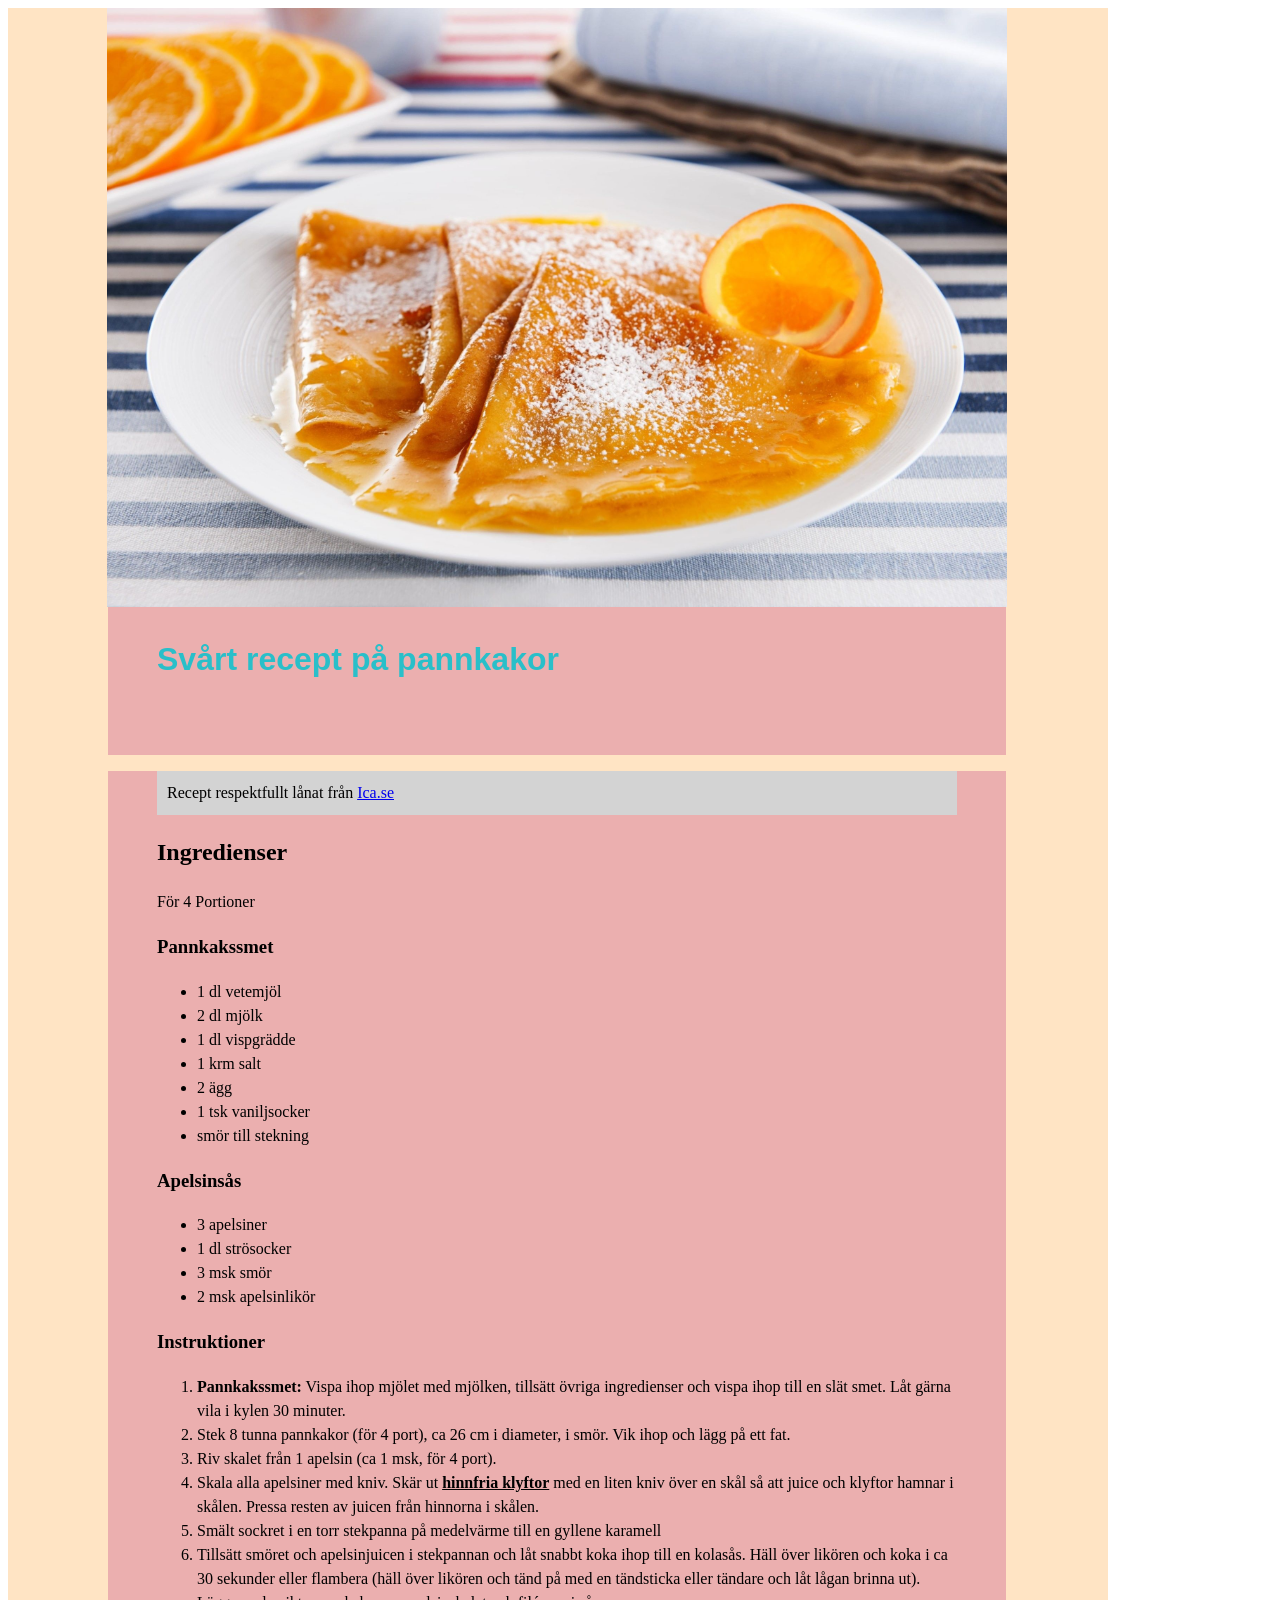
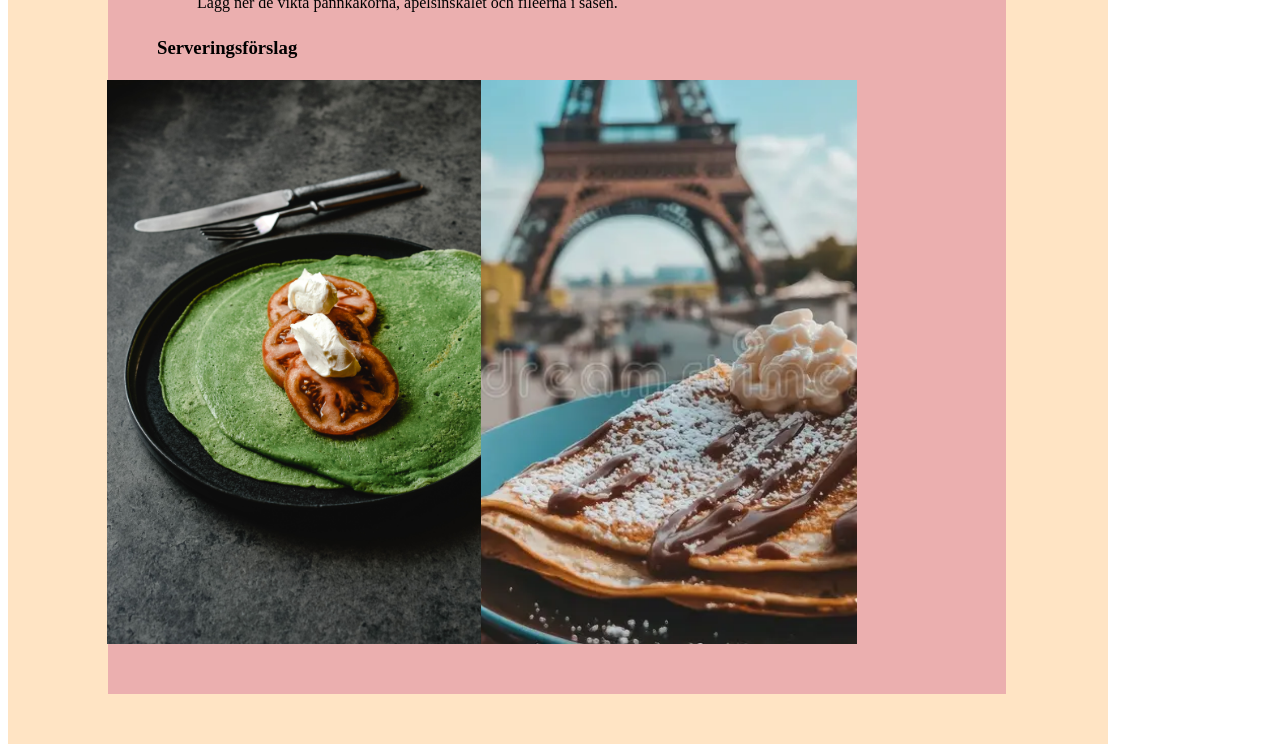
==== index.html @ 64517004 "Flyttat om styling, lagt till alt-texter" ====
<!doctype html>
<html lang="sv-SE">
	<head>
		<meta charset="utf-8" />
		<meta name="viewport" content="width=device-width" />
		<link rel="stylesheet" href="styles/styles.css" />
		<title>PANNKAKOR!!!</title>
	</head>
	<body>
		<div class="bakgrund">
			<header class="innehåll">
				<img
					src="images/CREPE-SUZETTE-01-scaled.jpg"
					class="bild-stor"
					alt="Crepe suzette serverad på tallrik"
				/>

				<h1>Svårt recept på pannkakor</h1>
			</header>

			<main class="innehåll">
				<section>
					<p class="underrubrik">
						Recept respektfullt lånat från
						<a href="https://www.ica.se/recept/crepes-suzette-730342/">
							Ica.se
						</a>
					</p>
				</section>
				<article>
					<section>
						<h2>Ingredienser</h2>
						<p>För 4 Portioner</p>
						<h3>Pannkakssmet</h3>
						<ul>
							<li>1 dl vetemjöl</li>
							<li>2 dl mjölk</li>
							<li>1 dl vispgrädde</li>
							<li>1 krm salt</li>
							<li>2 ägg</li>
							<li>1 tsk vaniljsocker</li>
							<li>smör till stekning</li>
						</ul>
						<h3>Apelsinsås</h3>
						<ul>
							<li>3 apelsiner</li>
							<li>1 dl strösocker</li>
							<li>3 msk smör</li>
							<li>2 msk apelsinlikör</li>
						</ul>
					</section>

					<section>
						<h3>Instruktioner</h3>
						<ol>
							<li>
								<b>Pannkakssmet:</b> Vispa ihop mjölet med mjölken, tillsätt
								övriga ingredienser och vispa ihop till en slät smet. Låt gärna
								vila i kylen 30 minuter.
							</li>
							<li>
								Stek 8 tunna pannkakor (för 4 port), ca 26 cm i diameter, i
								smör. Vik ihop och lägg på ett fat.
							</li>
							<li>Riv skalet från 1 apelsin (ca 1 msk, för 4 port).</li>
							<li>
								Skala alla apelsiner med kniv. Skär ut
								<b><u>hinnfria klyftor</u></b> med en liten kniv över en skål så
								att juice och klyftor hamnar i skålen. Pressa resten av juicen
								från hinnorna i skålen.
							</li>
							<li>
								Smält sockret i en torr stekpanna på medelvärme till en gyllene
								karamell
							</li>
							<li>
								Tillsätt smöret och apelsinjuicen i stekpannan och låt snabbt
								koka ihop till en kolasås. Häll över likören och koka i ca 30
								sekunder eller flambera (häll över likören och tänd på med en
								tändsticka eller tändare och låt lågan brinna ut). Lägg ner de
								vikta pannkakorna, apelsinskalet och filéerna i såsen.
							</li>
						</ol>
					</section>
				</article>

				<h3>Serveringsförslag</h3>
				<div class="serveringsförslag">
					<img
						src="images/pexels-eva-bronzini-6824662.jpg"
						alt="Gröna pannkakor med tomat och nån sorts mejeriprodukt"
					/>
					<img
						src="images/summer-crepe-near-eiffel-tower-nutella-brown-view-enjoying-fresh-crepe-eiffel-tower-paris-france-summer-367155277.jpg"
						alt="Närbild på crepes, med eiffeltornet i bakgrunden"
					/>
				</div>
			</main>
		</div>
	</body>
</html>
---- styles/styles.css ----
h1 {
    color:rgb(41, 191, 201);
    font-family: 'Segoe UI', Tahoma, Geneva, Verdana, sans-serif;
    
}

.bakgrund {
    background-color: bisque;
    width: 1100px;
    padding-bottom: 50px;
}

.innehåll {
    background-color: rgb(235, 175, 175);
    margin-left:  100px;
    width: 800px;
    padding: 0px 49px 50px 49px;
    line-height: 1.5;

    img {
        width: 900px;
        margin-left: -50px;
    }
}



.underrubrik {
    padding: 10px;
    background-color: lightgray;
}

.serveringsförslag {
    display: flex;
    gap: 6%;
    width: 100%;
    padding-left: 0px;
}

.serveringsförslag img {
    width: 47%;
    object-fit: cover;
}
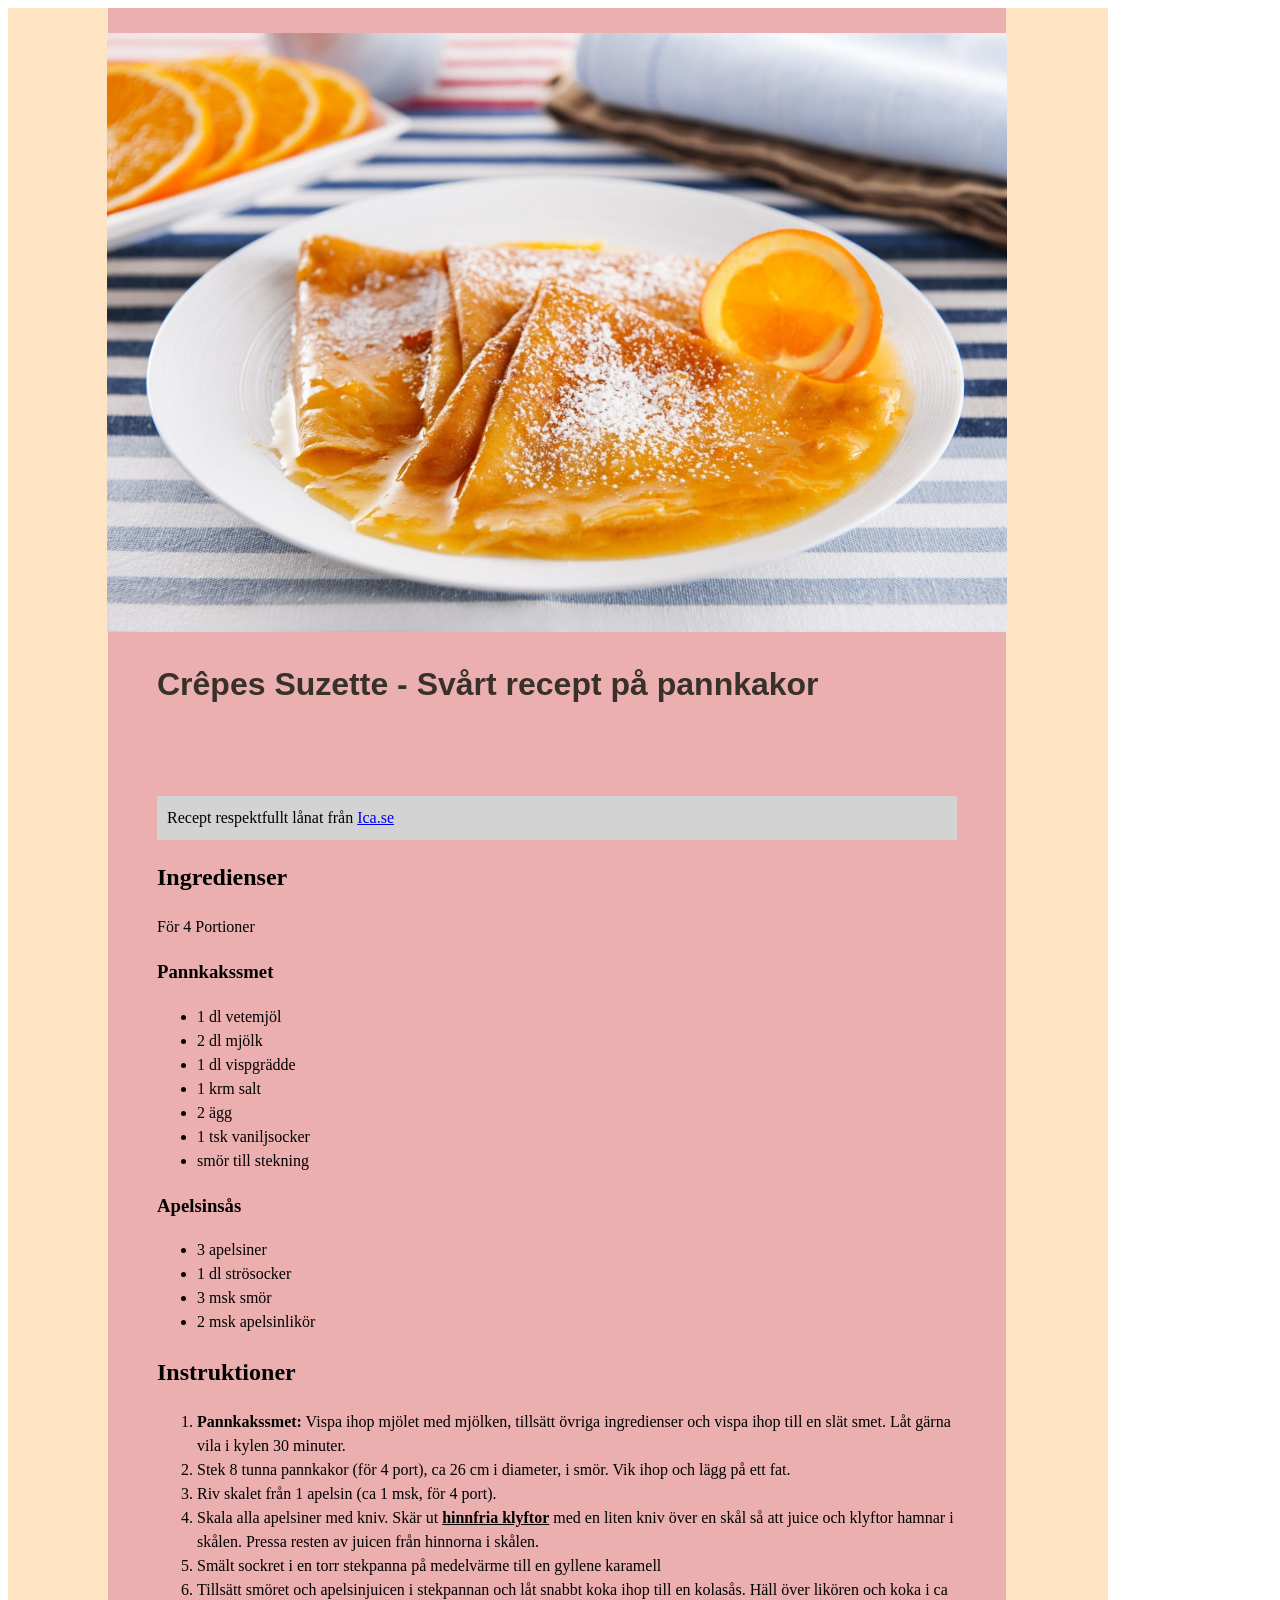
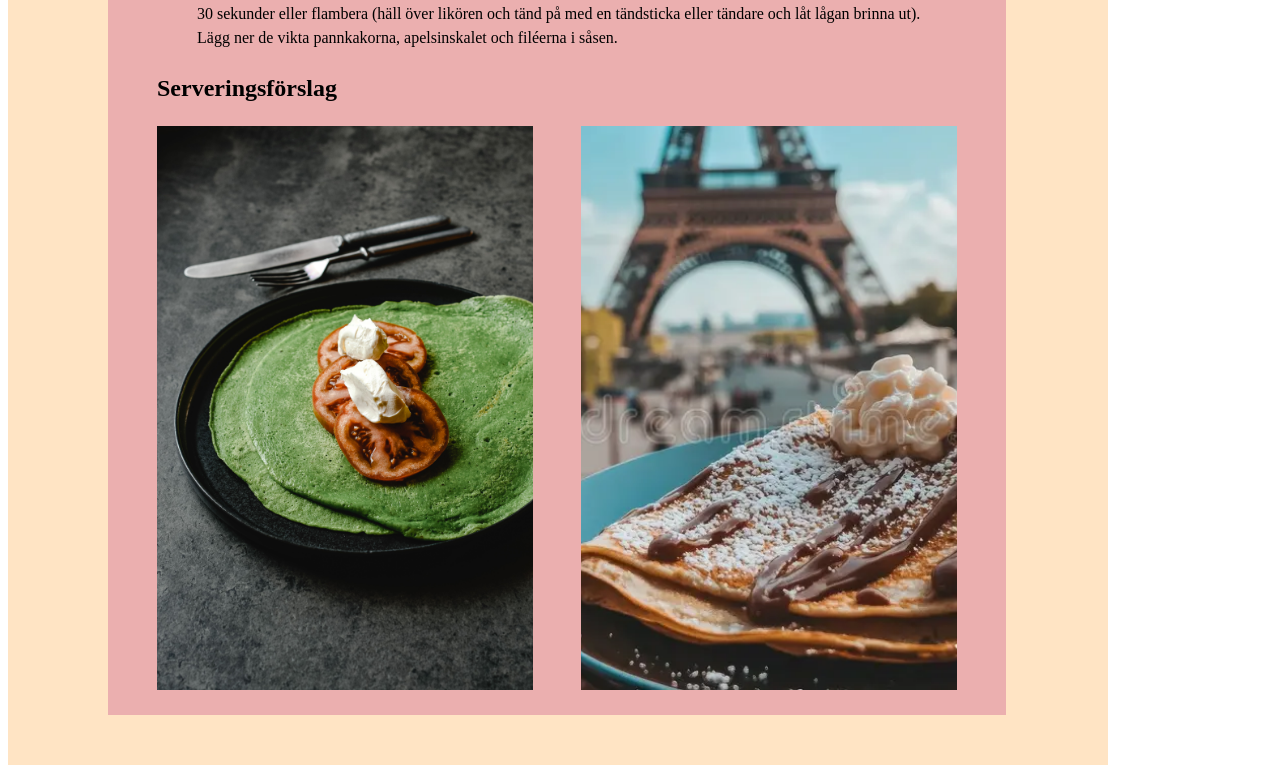
==== commit 5b75d9a5: "Färre divs" ====
--- a/index.html
+++ b/index.html
@@ -10,12 +10,13 @@
 		<div class="bakgrund">
 			<header class="innehåll">
 				<img
+					class="bild-stor"
 					src="images/CREPE-SUZETTE-01-scaled.jpg"
 					class="bild-stor"
 					alt="Crepe suzette serverad på tallrik"
 				/>
 
-				<h1>Svårt recept på pannkakor</h1>
+				<h1>Crêpes Suzette - Svårt recept på pannkakor</h1>
 			</header>
 
 			<main class="innehåll">
@@ -51,7 +52,7 @@
 					</section>
 
 					<section>
-						<h3>Instruktioner</h3>
+						<h2>Instruktioner</h2>
 						<ol>
 							<li>
 								<b>Pannkakssmet:</b> Vispa ihop mjölet med mjölken, tillsätt
@@ -84,8 +85,8 @@
 					</section>
 				</article>
 
-				<h3>Serveringsförslag</h3>
-				<div class="serveringsförslag">
+				<h2>Serveringsförslag</h2>
+				<section class="serveringsförslag">
 					<img
 						src="images/pexels-eva-bronzini-6824662.jpg"
 						alt="Gröna pannkakor med tomat och nån sorts mejeriprodukt"
@@ -94,7 +95,7 @@
 						src="images/summer-crepe-near-eiffel-tower-nutella-brown-view-enjoying-fresh-crepe-eiffel-tower-paris-france-summer-367155277.jpg"
 						alt="Närbild på crepes, med eiffeltornet i bakgrunden"
 					/>
-				</div>
+				</section>
 			</main>
 		</div>
 	</body>
--- a/styles/styles.css
+++ b/styles/styles.css
@@ -1,5 +1,5 @@
 h1 {
-    color:rgb(41, 191, 201);
+    color:rgb(56, 49, 42);
     font-family: 'Segoe UI', Tahoma, Geneva, Verdana, sans-serif;
     
 }
@@ -14,7 +14,7 @@
     background-color: rgb(235, 175, 175);
     margin-left:  100px;
     width: 800px;
-    padding: 0px 49px 50px 49px;
+    padding: 25px 49px 25px 49px;
     line-height: 1.5;
 
     img {
@@ -34,11 +34,13 @@
     display: flex;
     gap: 6%;
     width: 100%;
-    padding-left: 0px;
+    
 }
 
 .serveringsförslag img {
     width: 47%;
     object-fit: cover;
+    margin-left: 0px;
+
 }
 
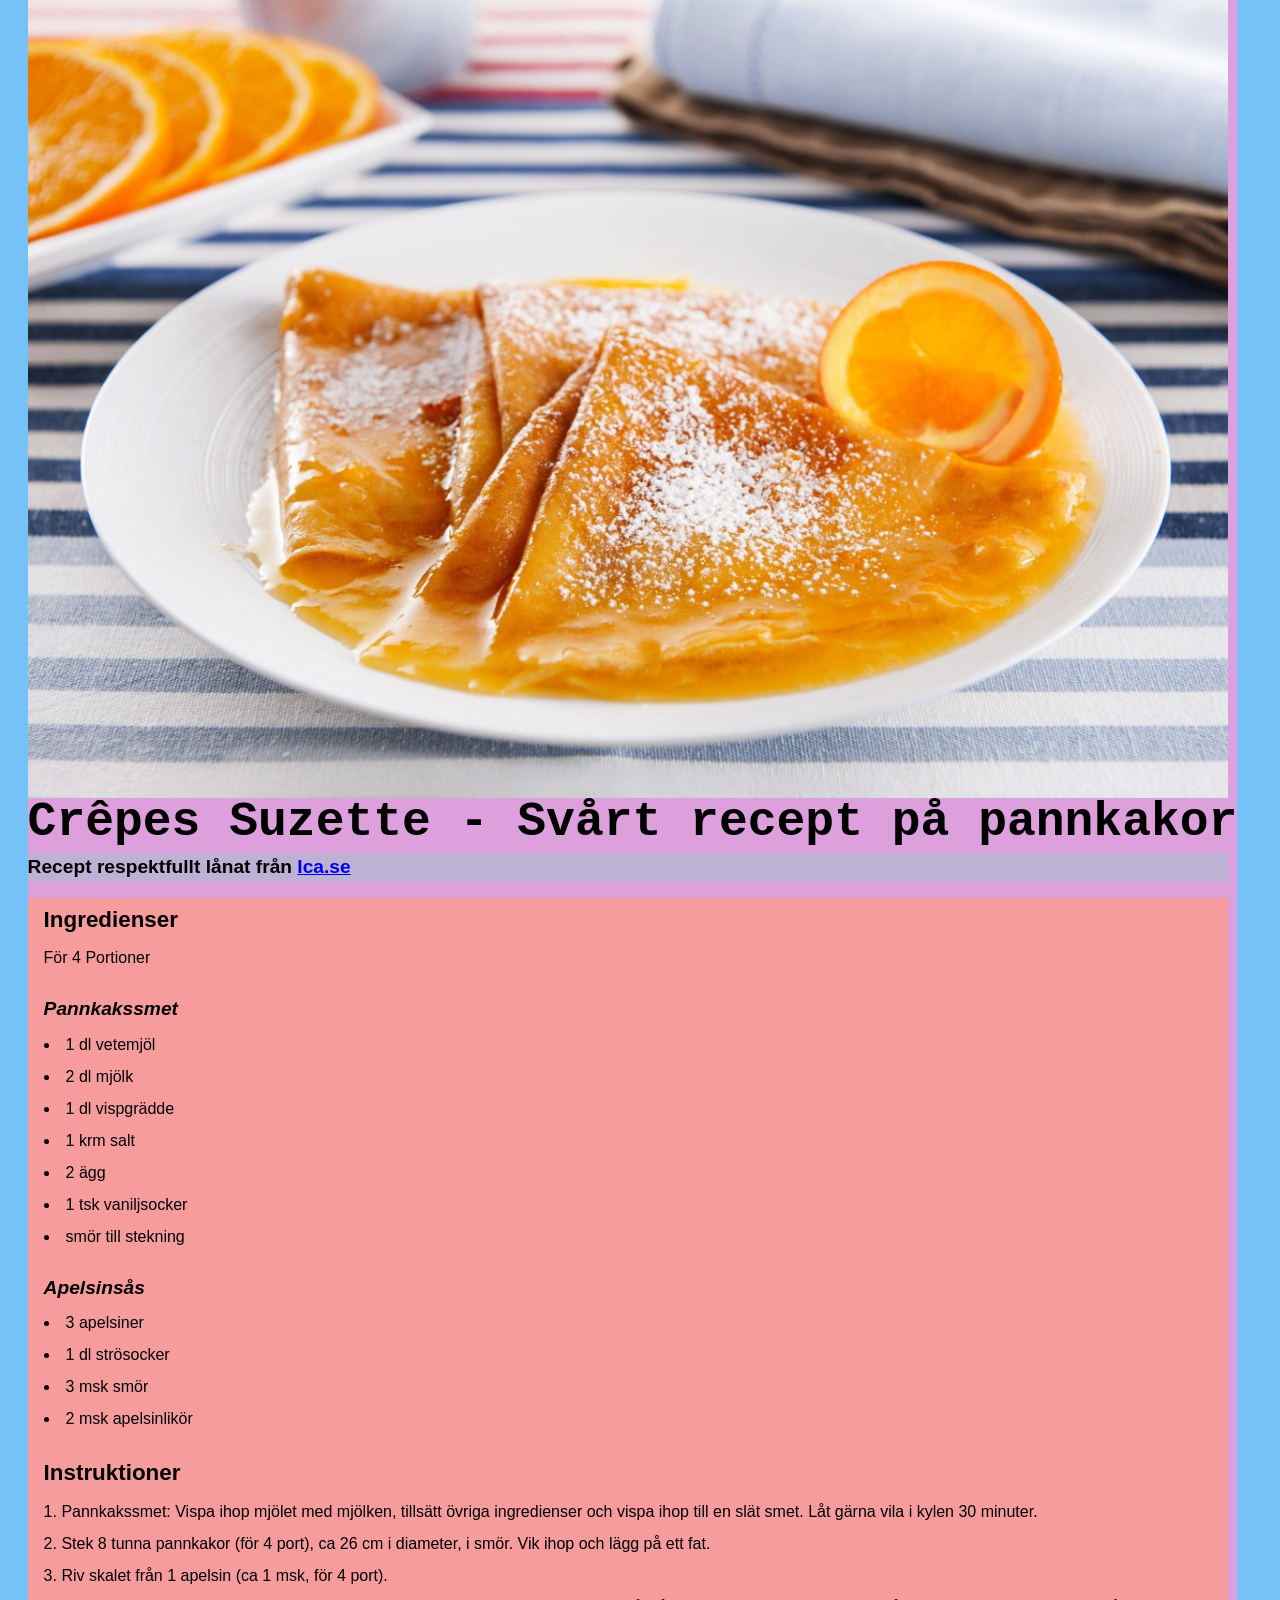
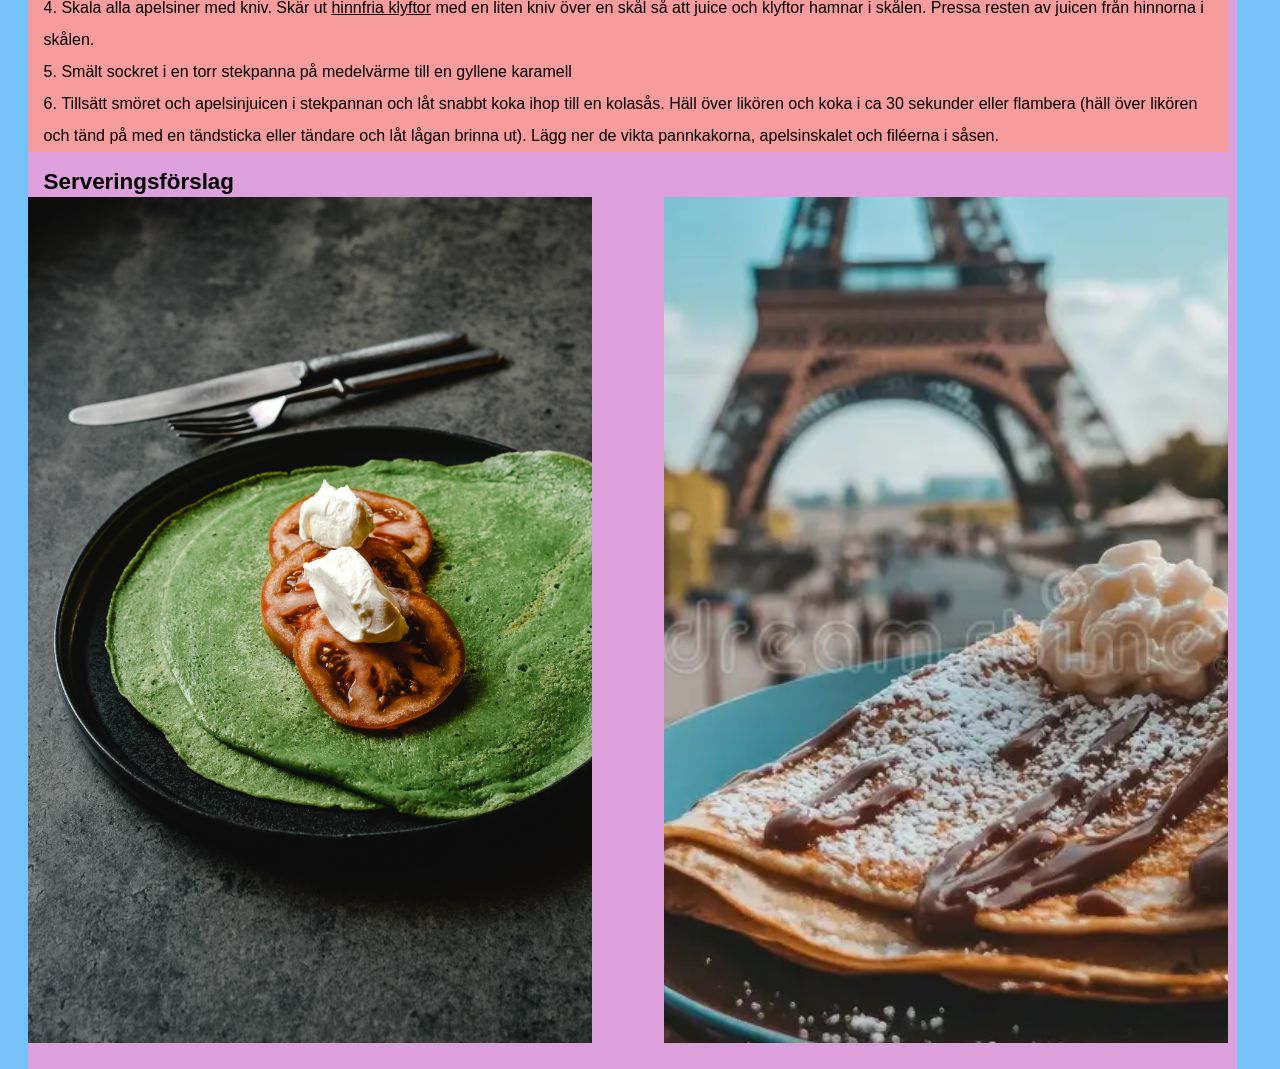
==== commit 5183e0ba: "css-reset med påbjudna ändringar" ====
--- a/index.html
+++ b/index.html
@@ -7,29 +7,29 @@
 		<title>PANNKAKOR!!!</title>
 	</head>
 	<body>
-		<div class="bakgrund">
-			<header class="innehåll">
+		<div class="background">
+			<header class="header">
 				<img
 					class="bild-stor"
 					src="images/CREPE-SUZETTE-01-scaled.jpg"
-					class="bild-stor"
 					alt="Crepe suzette serverad på tallrik"
 				/>
 
 				<h1>Crêpes Suzette - Svårt recept på pannkakor</h1>
 			</header>
 
-			<main class="innehåll">
+			<main>
+				<div class="contents">
 				<section>
-					<p class="underrubrik">
+					<p class="sub-heading">
 						Recept respektfullt lånat från
 						<a href="https://www.ica.se/recept/crepes-suzette-730342/">
 							Ica.se
 						</a>
 					</p>
 				</section>
-				<article>
-					<section>
+				<article class="recipie">
+					<section class="ingredients">
 						<h2>Ingredienser</h2>
 						<p>För 4 Portioner</p>
 						<h3>Pannkakssmet</h3>
@@ -51,7 +51,7 @@
 						</ul>
 					</section>
 
-					<section>
+					<section class="instructions">
 						<h2>Instruktioner</h2>
 						<ol>
 							<li>
@@ -86,7 +86,7 @@
 				</article>
 
 				<h2>Serveringsförslag</h2>
-				<section class="serveringsförslag">
+				<section class="serving-suggestion">
 					<img
 						src="images/pexels-eva-bronzini-6824662.jpg"
 						alt="Gröna pannkakor med tomat och nån sorts mejeriprodukt"
@@ -96,6 +96,7 @@
 						alt="Närbild på crepes, med eiffeltornet i bakgrunden"
 					/>
 				</section>
+			</div>
 			</main>
 		</div>
 	</body>
--- a/styles/styles.css
+++ b/styles/styles.css
@@ -1,46 +1,195 @@
-h1 {
+*,
+*::before,
+*::after {
+    box-sizing: border-box;
+}
+
+/* remove default spacing */
+/* force styling of type through styling, rather than elements */
+
+* {
+    margin: 0;
+    padding: 0;
+    font: inherit;
+}
+
+html {
+    scrollbar-gutter: stable;
+    background-color: oklch(from plum l c -120deg);
+}
+
+.background {
+    background-color: plum;
+}
+
+img,
+picture,
+svg,
+video {
+    display: inline-block;
+    max-width: 100%;
+}
+
+header {
+
+    margin-bottom: 1rem;
+
+    h1 {
+        font-family: monospace;
+        font-size: 3rem;
+        font-weight: bold;
+    }
+
+    .bild-stor {
+        width: 1200px;
+        max-width: 100%;
+    }
+}
+
+body {
+    min-block-size: 100 svh;
+    min-height: 100vh;
+    display: flex;
+    justify-content: center;
+    line-height: 1.6lh;
+
+
+
+}
+
+main {
+    margin-block: 1em;
+    font-family: sans-serif;
+     
+    h1,h2,h3 {
+        margin: 1rem;
+        margin-bottom: 0;
+    }
+
+
+    h2 {
+        font-size: 1.4rem;
+        font-weight: bold;
+    }
+
+    h3 {
+        font-size: 1.2rem;
+        font-weight: bold;
+        font-style: italic;
+    }
+
+    ul,
+    ol {
+        list-style-position: inside;
+        padding-inline-start: 1rem;
+    }
+
+    ul {
+        list-style-type: disc;
+
+    }
+
+    ol {
+        list-style-type: decimal;
+    }
+
+    .contents {
+
+        width: 1200px;
+        display: inline-block;
+
+
+        .sub-heading {
+            font-size: 1.2rem;
+            font-weight: bold;
+            background-color: oklch(from plum l 0.05 -60deg);
+
+        }
+
+        .recipie {
+            background-color: oklch(from plum l c 20deg);
+            padding: 0.5 rem;
+            margin: 1rem 0rem 1rem 0rem;
+            line-height: 2;
+            text-wrap-style: pretty;
+
+            p {
+                margin-left: 1rem;
+            }
+
+            li:hover {
+                font-weight: bolder;
+                background-color: oklch(
+                    from plum l c
+                    calc((sibling-index() - 1) * 20deg))
+                
+
+            }
+        }
+
+        .serving-suggestion {
+            display: flex;
+            gap: 6%;
+            max-width: 100%;
+
+            img {
+                max-width: 47%;
+                object-fit: cover;
+            }
+        }
+
+
+
+    }
+
+    /* main {
+
+    h1 {
     color:rgb(56, 49, 42);
     font-family: 'Segoe UI', Tahoma, Geneva, Verdana, sans-serif;
     
-}
+    }
 
-.bakgrund {
-    background-color: bisque;
-    width: 1100px;
-    padding-bottom: 50px;
-}
+    .background {
+        background-color: bisque;
+        width: 1100px;
+        padding-bottom: 50px;
+    }
 
-.innehåll {
-    background-color: rgb(235, 175, 175);
-    margin-left:  100px;
-    width: 800px;
-    padding: 25px 49px 25px 49px;
-    line-height: 1.5;
+    .contents,
+    .header {
+        background-color: rgb(235, 175, 175);
+        margin-left:  100px;
+        width: 800px;
+        padding: 25px 49px 25px 49px;
+        line-height: 1.5;
 
-    img {
-        width: 900px;
-        margin-left: -50px;
+        img {
+            width: 900px;
+            margin-left: -50px;
+            max-width: 100%;
+        }
     }
-}
 
 
 
-.underrubrik {
-    padding: 10px;
-    background-color: lightgray;
-}
+    .underrubrik {
+        padding: 10px;
+        background-color: lightgray;
+    }
 
-.serveringsförslag {
-    display: flex;
-    gap: 6%;
-    width: 100%;
-    
-}
+    .serveringsförslag {
+        display: flex;
+        gap: 6%;
+        width: 100%;
+        
+    }
 
-.serveringsförslag img {
-    width: 47%;
-    object-fit: cover;
-    margin-left: 0px;
+    .serveringsförslag img {
+        width: 47%;
+        object-fit: cover;
+        margin-left: 0px;
 
-}
+    }
 
+} */
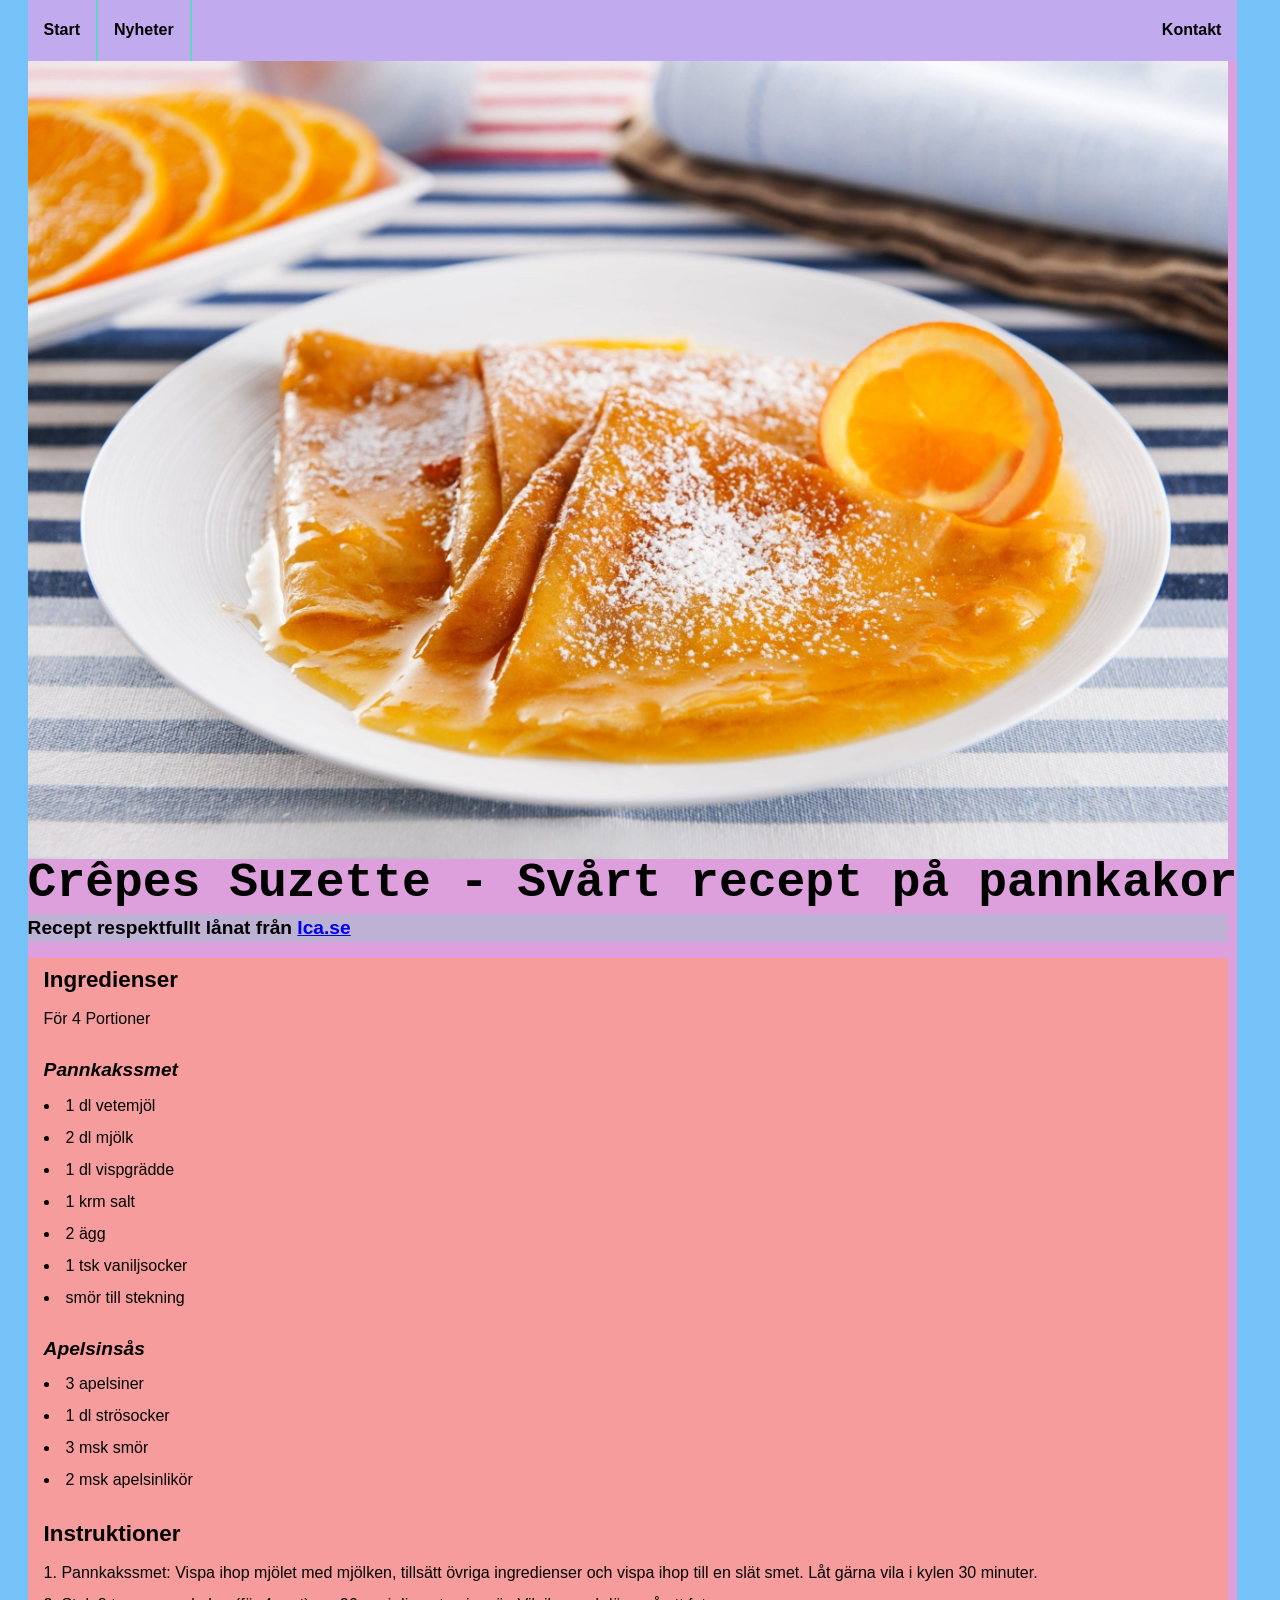
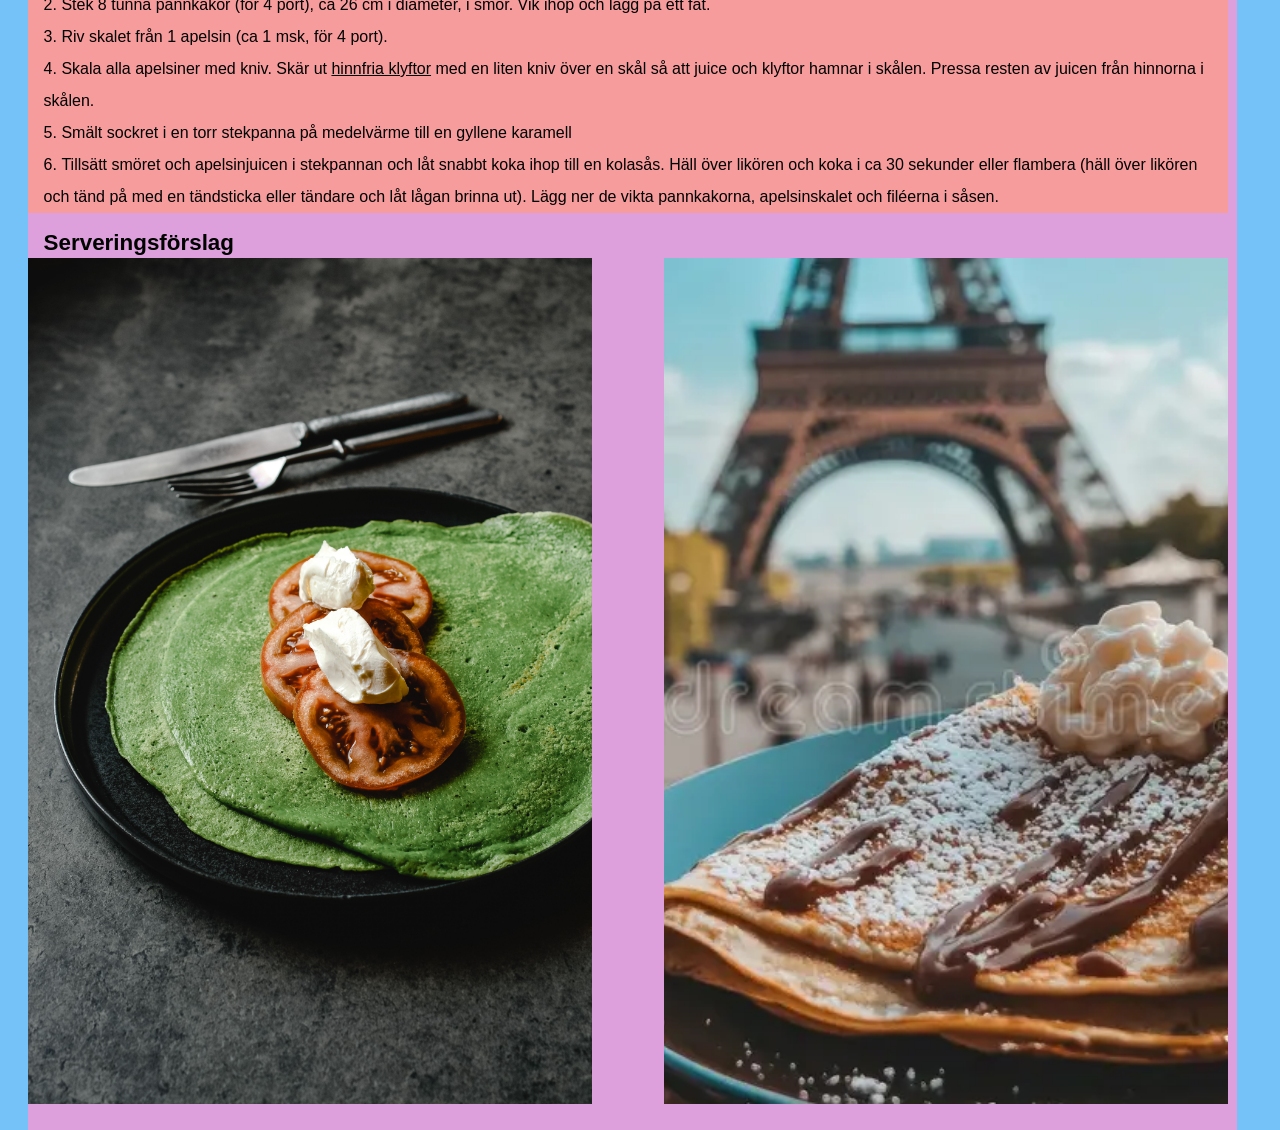
==== commit 856d645f: "nav-bar och lite annat" ====
--- a/index.html
+++ b/index.html
@@ -9,6 +9,13 @@
 	<body>
 		<div class="background">
 			<header class="header">
+				<nav class="main-menu">
+					<ul>
+						<li><a href="#">Start</a></li>
+						<li><a href="#">Nyheter</a></li>
+						<li><a href="#">Kontakt</a></li>
+					</ul>
+				</nav>
 				<img
 					class="bild-stor"
 					src="images/CREPE-SUZETTE-01-scaled.jpg"
--- a/styles/styles.css
+++ b/styles/styles.css
@@ -11,15 +11,18 @@
     margin: 0;
     padding: 0;
     font: inherit;
+    --favourite-color: plum;
+    --funny-cursor: 🤪;
+    
 }
 
 html {
     scrollbar-gutter: stable;
-    background-color: oklch(from plum l c -120deg);
+    background-color: oklch(from var(--favourite-color) l c -120deg);
 }
 
 .background {
-    background-color: plum;
+    background-color: var(--favourite-color);
 }
 
 img,
@@ -40,6 +43,55 @@
         font-weight: bold;
     }
 
+    
+
+    .main-menu {
+        
+
+        ul {
+            font-weight: bold;
+            font-family: 'Franklin Gothic Medium', 'Arial Narrow', Arial, sans-serif;
+            list-style-type: none;
+            margin: 0;
+            padding: 0;
+            overflow: hidden;
+            background-color: oklch(from var(--favourite-color) l 0.1 -60deg);
+            
+
+            li {
+                float: left;
+                border-right: 2.5px solid oklch(from var(--favourite-color) 0.8 c -180deg);
+                
+
+                +:last-of-type {
+                    float: right;
+                    border-right: none;
+                }
+
+                &:hover {
+                    background-color: oklch(from var(--favourite-color) l c 20deg);
+                    cursor:
+                        url("/images/moose-icon-32.png"),
+                        auto;
+                    
+                    
+                    
+                }
+
+                a {
+                    display: block;
+                    color: black;
+                    text-align: center;
+                    padding: 1rem 1rem;
+                    text-decoration: none;
+                }
+                
+            }
+
+            
+        }
+    }
+    
     .bild-stor {
         width: 1200px;
         max-width: 100%;
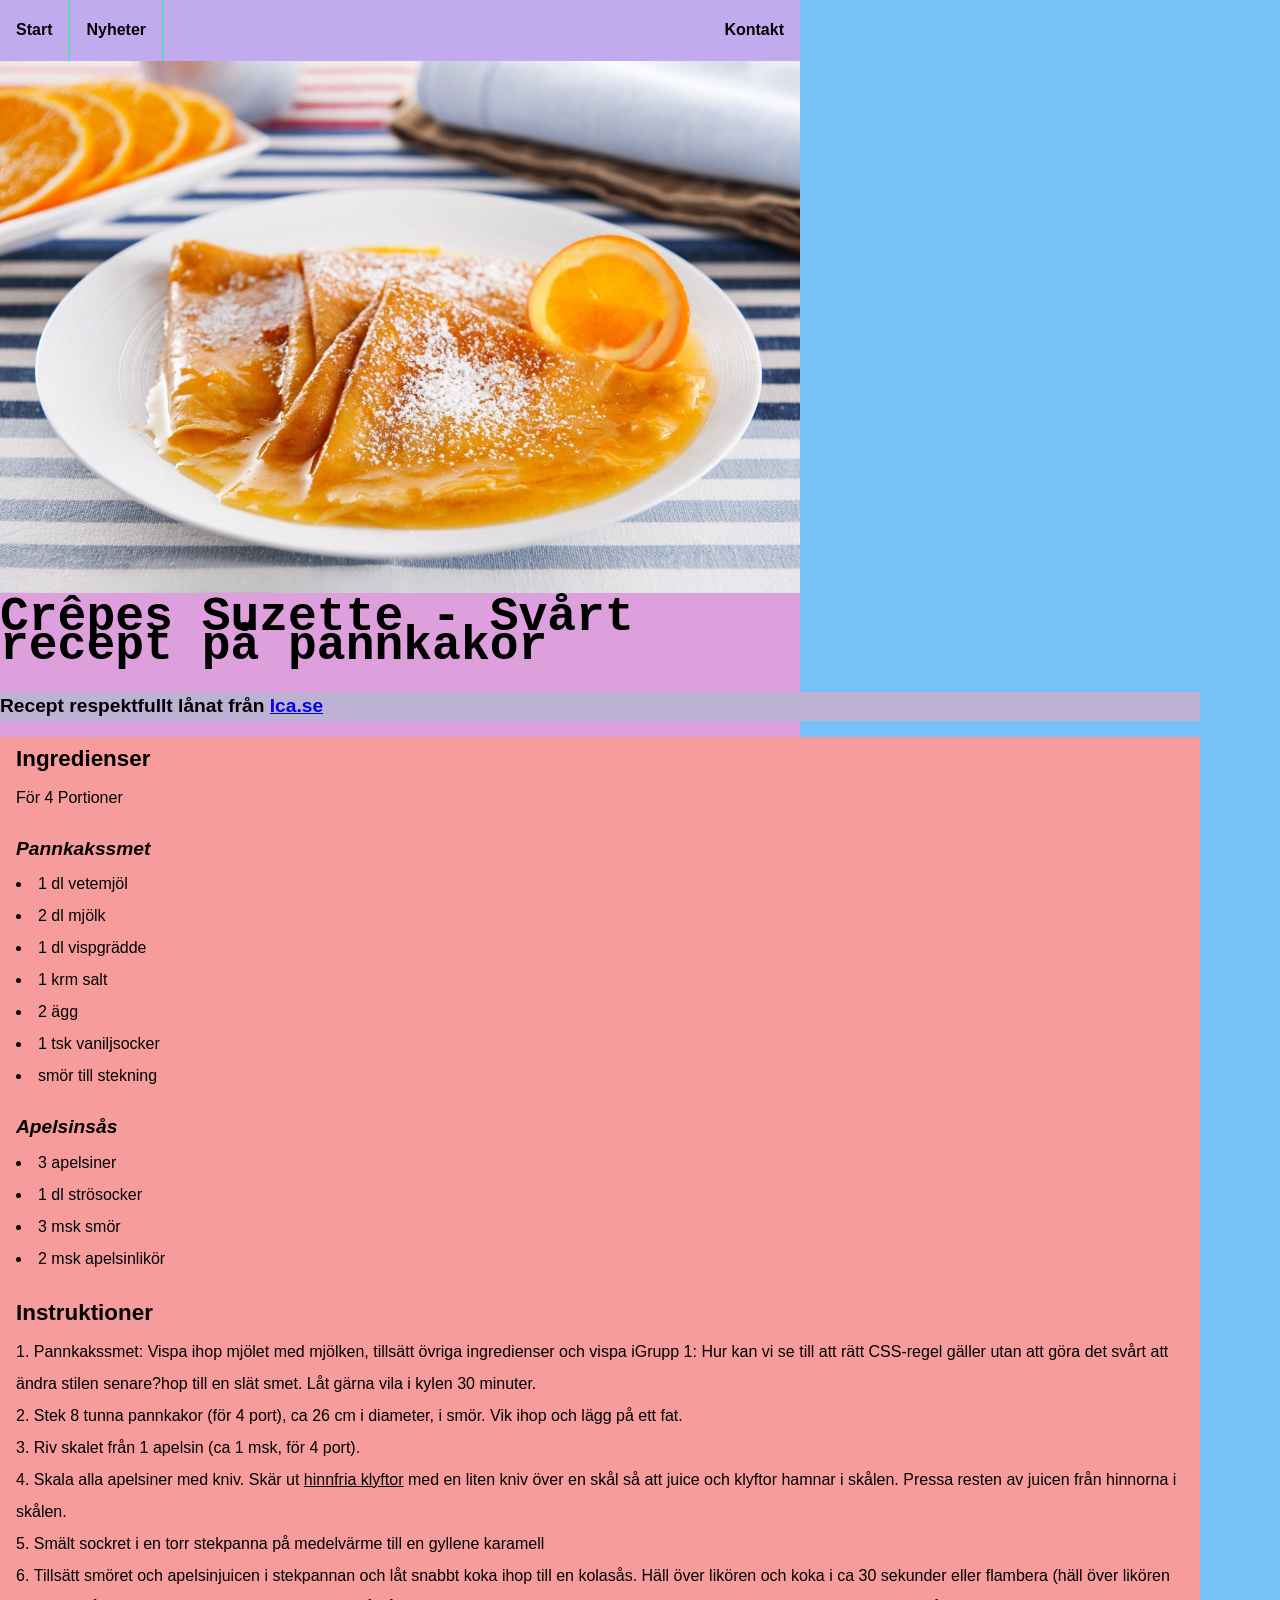
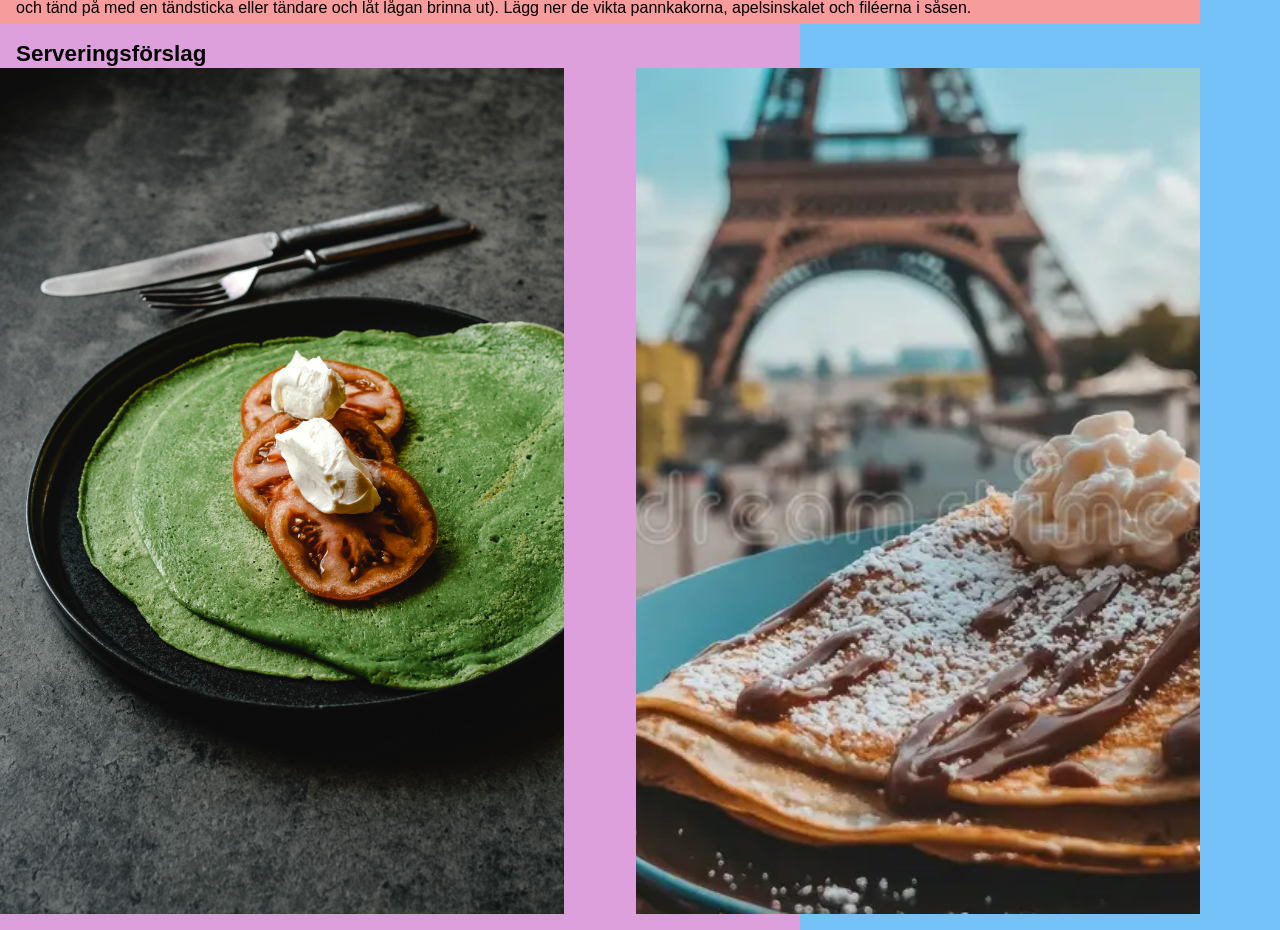
==== commit 46eff18c: "Flyttat om i css-en" ====
--- a/index.html
+++ b/index.html
@@ -10,10 +10,10 @@
 		<div class="background">
 			<header class="header">
 				<nav class="main-menu">
-					<ul>
+					<ul class="nav-links">
 						<li><a href="#">Start</a></li>
 						<li><a href="#">Nyheter</a></li>
-						<li><a href="#">Kontakt</a></li>
+						<li><a href="#" id="contact">Kontakt</a></li>
 					</ul>
 				</nav>
 				<img
@@ -25,85 +25,87 @@
 				<h1>Crêpes Suzette - Svårt recept på pannkakor</h1>
 			</header>
 
-			<main>
-				<div class="contents">
-				<section>
-					<p class="sub-heading">
-						Recept respektfullt lånat från
-						<a href="https://www.ica.se/recept/crepes-suzette-730342/">
-							Ica.se
-						</a>
-					</p>
-				</section>
-				<article class="recipie">
-					<section class="ingredients">
-						<h2>Ingredienser</h2>
-						<p>För 4 Portioner</p>
-						<h3>Pannkakssmet</h3>
-						<ul>
-							<li>1 dl vetemjöl</li>
-							<li>2 dl mjölk</li>
-							<li>1 dl vispgrädde</li>
-							<li>1 krm salt</li>
-							<li>2 ägg</li>
-							<li>1 tsk vaniljsocker</li>
-							<li>smör till stekning</li>
-						</ul>
-						<h3>Apelsinsås</h3>
-						<ul>
-							<li>3 apelsiner</li>
-							<li>1 dl strösocker</li>
-							<li>3 msk smör</li>
-							<li>2 msk apelsinlikör</li>
-						</ul>
+			<main class="contents">
+				<div>
+					<section>
+						<p class="sub-heading">
+							Recept respektfullt lånat från
+							<a href="https://www.ica.se/recept/crepes-suzette-730342/">
+								Ica.se
+							</a>
+						</p>
 					</section>
+					<article class="recipie">
+						<section class="ingredients">
+							<h2>Ingredienser</h2>
+							<p>För 4 Portioner</p>
+							<h3>Pannkakssmet</h3>
+							<ul>
+								<li>1 dl vetemjöl</li>
+								<li>2 dl mjölk</li>
+								<li>1 dl vispgrädde</li>
+								<li>1 krm salt</li>
+								<li>2 ägg</li>
+								<li>1 tsk vaniljsocker</li>
+								<li>smör till stekning</li>
+							</ul>
+							<h3>Apelsinsås</h3>
+							<ul>
+								<li>3 apelsiner</li>
+								<li>1 dl strösocker</li>
+								<li>3 msk smör</li>
+								<li>2 msk apelsinlikör</li>
+							</ul>
+						</section>
 
-					<section class="instructions">
-						<h2>Instruktioner</h2>
-						<ol>
-							<li>
-								<b>Pannkakssmet:</b> Vispa ihop mjölet med mjölken, tillsätt
-								övriga ingredienser och vispa ihop till en slät smet. Låt gärna
-								vila i kylen 30 minuter.
-							</li>
-							<li>
-								Stek 8 tunna pannkakor (för 4 port), ca 26 cm i diameter, i
-								smör. Vik ihop och lägg på ett fat.
-							</li>
-							<li>Riv skalet från 1 apelsin (ca 1 msk, för 4 port).</li>
-							<li>
-								Skala alla apelsiner med kniv. Skär ut
-								<b><u>hinnfria klyftor</u></b> med en liten kniv över en skål så
-								att juice och klyftor hamnar i skålen. Pressa resten av juicen
-								från hinnorna i skålen.
-							</li>
-							<li>
-								Smält sockret i en torr stekpanna på medelvärme till en gyllene
-								karamell
-							</li>
-							<li>
-								Tillsätt smöret och apelsinjuicen i stekpannan och låt snabbt
-								koka ihop till en kolasås. Häll över likören och koka i ca 30
-								sekunder eller flambera (häll över likören och tänd på med en
-								tändsticka eller tändare och låt lågan brinna ut). Lägg ner de
-								vikta pannkakorna, apelsinskalet och filéerna i såsen.
-							</li>
-						</ol>
+						<section class="instructions">
+							<h2>Instruktioner</h2>
+							<ol>
+								<li>
+									<b>Pannkakssmet:</b> Vispa ihop mjölet med mjölken, tillsätt
+									övriga ingredienser och vispa iGrupp 1: Hur kan vi se till att
+									rätt CSS-regel gäller utan att göra det svårt att ändra stilen
+									senare?hop till en slät smet. Låt gärna vila i kylen 30
+									minuter.
+								</li>
+								<li>
+									Stek 8 tunna pannkakor (för 4 port), ca 26 cm i diameter, i
+									smör. Vik ihop och lägg på ett fat.
+								</li>
+								<li>Riv skalet från 1 apelsin (ca 1 msk, för 4 port).</li>
+								<li>
+									Skala alla apelsiner med kniv. Skär ut
+									<b><u>hinnfria klyftor</u></b> med en liten kniv över en skål
+									så att juice och klyftor hamnar i skålen. Pressa resten av
+									juicen från hinnorna i skålen.
+								</li>
+								<li>
+									Smält sockret i en torr stekpanna på medelvärme till en
+									gyllene karamell
+								</li>
+								<li>
+									Tillsätt smöret och apelsinjuicen i stekpannan och låt snabbt
+									koka ihop till en kolasås. Häll över likören och koka i ca 30
+									sekunder eller flambera (häll över likören och tänd på med en
+									tändsticka eller tändare och låt lågan brinna ut). Lägg ner de
+									vikta pannkakorna, apelsinskalet och filéerna i såsen.
+								</li>
+							</ol>
+						</section>
+					</article>
+
+					<h2>Serveringsförslag</h2>
+					<section class="serving-suggestion">
+						<img
+							src="images/pexels-eva-bronzini-6824662.jpg"
+							alt="Gröna pannkakor med tomat och nån sorts mejeriprodukt"
+						/>
+						<img
+							src="images/summer-crepe-near-eiffel-tower-nutella-brown-view-enjoying-fresh-crepe-eiffel-tower-paris-france-summer-367155277.jpg"
+							alt="Närbild på crepes, med eiffeltornet i bakgrunden"
+						/>
 					</section>
-				</article>
-
-				<h2>Serveringsförslag</h2>
-				<section class="serving-suggestion">
-					<img
-						src="images/pexels-eva-bronzini-6824662.jpg"
-						alt="Gröna pannkakor med tomat och nån sorts mejeriprodukt"
-					/>
-					<img
-						src="images/summer-crepe-near-eiffel-tower-nutella-brown-view-enjoying-fresh-crepe-eiffel-tower-paris-france-summer-367155277.jpg"
-						alt="Närbild på crepes, med eiffeltornet i bakgrunden"
-					/>
-				</section>
-			</div>
+				</div>
 			</main>
 		</div>
 	</body>
--- a/styles/styles.css
+++ b/styles/styles.css
@@ -1,247 +1,161 @@
 *,
 *::before,
 *::after {
-    box-sizing: border-box;
+	box-sizing: border-box;
 }
 
 /* remove default spacing */
 /* force styling of type through styling, rather than elements */
 
 * {
-    margin: 0;
-    padding: 0;
-    font: inherit;
-    --favourite-color: plum;
-    --funny-cursor: 🤪;
-    
+	margin: 0;
+	padding: 0;
+	font: inherit;
+	--favourite-color: plum;
 }
 
 html {
-    scrollbar-gutter: stable;
-    background-color: oklch(from var(--favourite-color) l c -120deg);
+	scrollbar-gutter: stable;
+	background-color: oklch(from var(--favourite-color) l c -120deg);
 }
 
 .background {
-    background-color: var(--favourite-color);
+	background-color: var(--favourite-color);
 }
 
 img,
 picture,
 svg,
 video {
-    display: inline-block;
-    max-width: 100%;
+	display: inline-block;
+	max-width: 100%;
 }
 
 header {
+	margin-bottom: 1rem;
 
-    margin-bottom: 1rem;
+	h1 {
+		font-family: monospace;
+		font-size: 3rem;
+		font-weight: bold;
+	}
 
-    h1 {
-        font-family: monospace;
-        font-size: 3rem;
-        font-weight: bold;
-    }
+	.bild-stor {
+		width: 1200px;
+		max-width: 100%;
+	}
+}
+/* .main-menu {
+	display: flex;
+} */
+.nav-links {
+	/* float: left; */
+	display: flex;
+	font-weight: bold;
+	font-family: "Franklin Gothic Medium", "Arial Narrow", Arial, sans-serif;
+	list-style-type: none;
+	background-color: oklch(from var(--favourite-color) l 0.1 -60deg);
 
-    
+	li {
+		border-right: 2.5px solid oklch(from var(--favourite-color) 0.8 c -180deg);
 
-    .main-menu {
-        
+		&:last-of-type {
+			border-right: none;
+			margin-inline-start: auto;
+		}
+	}
 
-        ul {
-            font-weight: bold;
-            font-family: 'Franklin Gothic Medium', 'Arial Narrow', Arial, sans-serif;
-            list-style-type: none;
-            margin: 0;
-            padding: 0;
-            overflow: hidden;
-            background-color: oklch(from var(--favourite-color) l 0.1 -60deg);
-            
+	a {
+		display: block;
+		color: black;
+		text-align: center;
+		padding: 1rem 1rem;
+		text-decoration: none;
 
-            li {
-                float: left;
-                border-right: 2.5px solid oklch(from var(--favourite-color) 0.8 c -180deg);
-                
-
-                +:last-of-type {
-                    float: right;
-                    border-right: none;
-                }
-
-                &:hover {
-                    background-color: oklch(from var(--favourite-color) l c 20deg);
-                    cursor:
-                        url("/images/moose-icon-32.png"),
-                        auto;
-                    
-                    
-                    
-                }
-
-                a {
-                    display: block;
-                    color: black;
-                    text-align: center;
-                    padding: 1rem 1rem;
-                    text-decoration: none;
-                }
-                
-            }
-
-            
-        }
-    }
-    
-    .bild-stor {
-        width: 1200px;
-        max-width: 100%;
-    }
+		&:hover {
+			background-color: oklch(from var(--favourite-color) l c 20deg);
+			cursor: url("/images/moose-icon-32.png"), auto;
+		}
+	}
 }
-
 body {
-    min-block-size: 100 svh;
-    min-height: 100vh;
-    display: flex;
-    justify-content: center;
-    line-height: 1.6lh;
-
-
-
+	min-block-size: 100 svh;
+	min-height: 100vh;
+	width: 100ch;
+	line-height: 1.6lh;
 }
 
 main {
-    margin-block: 1em;
-    font-family: sans-serif;
-     
-    h1,h2,h3 {
-        margin: 1rem;
-        margin-bottom: 0;
-    }
+	margin-block: 1em;
+	font-family: sans-serif;
 
+	h1,
+	h2,
+	h3 {
+		margin: 1rem;
+		margin-bottom: 0;
+	}
 
-    h2 {
-        font-size: 1.4rem;
-        font-weight: bold;
-    }
+	h2 {
+		font-size: 1.4rem;
+		font-weight: bold;
+	}
 
-    h3 {
-        font-size: 1.2rem;
-        font-weight: bold;
-        font-style: italic;
-    }
+	h3 {
+		font-size: 1.2rem;
+		font-weight: bold;
+		font-style: italic;
+	}
 
-    ul,
-    ol {
-        list-style-position: inside;
-        padding-inline-start: 1rem;
-    }
+	ul,
+	ol {
+		list-style-position: inside;
+		padding-inline-start: 1rem;
+	}
 
-    ul {
-        list-style-type: disc;
+	ul {
+		list-style-type: disc;
+	}
 
-    }
+	ol {
+		list-style-type: decimal;
+	}
+}
+.contents {
+	width: 1200px;
+	display: inline-block;
+}
 
-    ol {
-        list-style-type: decimal;
-    }
+.sub-heading {
+	font-size: 1.2rem;
+	font-weight: bold;
+	background-color: oklch(from plum l 0.05 -60deg);
+}
 
-    .contents {
+.recipie {
+	background-color: oklch(from plum l c 20deg);
+	padding: 0.5 rem;
+	margin: 1rem 0rem 1rem 0rem;
+	line-height: 2;
+	text-wrap-style: pretty;
 
-        width: 1200px;
-        display: inline-block;
+	p {
+		margin-left: 1rem;
+	}
 
+	li:hover {
+		font-weight: bolder;
+		background-color: oklch(from plum l c calc((sibling-index() - 1) * 20deg));
+	}
+}
 
-        .sub-heading {
-            font-size: 1.2rem;
-            font-weight: bold;
-            background-color: oklch(from plum l 0.05 -60deg);
+.serving-suggestion {
+	display: flex;
+	gap: 6%;
+	max-width: 100%;
 
-        }
-
-        .recipie {
-            background-color: oklch(from plum l c 20deg);
-            padding: 0.5 rem;
-            margin: 1rem 0rem 1rem 0rem;
-            line-height: 2;
-            text-wrap-style: pretty;
-
-            p {
-                margin-left: 1rem;
-            }
-
-            li:hover {
-                font-weight: bolder;
-                background-color: oklch(
-                    from plum l c
-                    calc((sibling-index() - 1) * 20deg))
-                
-
-            }
-        }
-
-        .serving-suggestion {
-            display: flex;
-            gap: 6%;
-            max-width: 100%;
-
-            img {
-                max-width: 47%;
-                object-fit: cover;
-            }
-        }
-
-
-
-    }
-
-    /* main {
-
-    h1 {
-    color:rgb(56, 49, 42);
-    font-family: 'Segoe UI', Tahoma, Geneva, Verdana, sans-serif;
-    
-    }
-
-    .background {
-        background-color: bisque;
-        width: 1100px;
-        padding-bottom: 50px;
-    }
-
-    .contents,
-    .header {
-        background-color: rgb(235, 175, 175);
-        margin-left:  100px;
-        width: 800px;
-        padding: 25px 49px 25px 49px;
-        line-height: 1.5;
-
-        img {
-            width: 900px;
-            margin-left: -50px;
-            max-width: 100%;
-        }
-    }
-
-
-
-    .underrubrik {
-        padding: 10px;
-        background-color: lightgray;
-    }
-
-    .serveringsförslag {
-        display: flex;
-        gap: 6%;
-        width: 100%;
-        
-    }
-
-    .serveringsförslag img {
-        width: 47%;
-        object-fit: cover;
-        margin-left: 0px;
-
-    }
-
-} */+	img {
+		max-width: 47%;
+		object-fit: cover;
+	}
+}
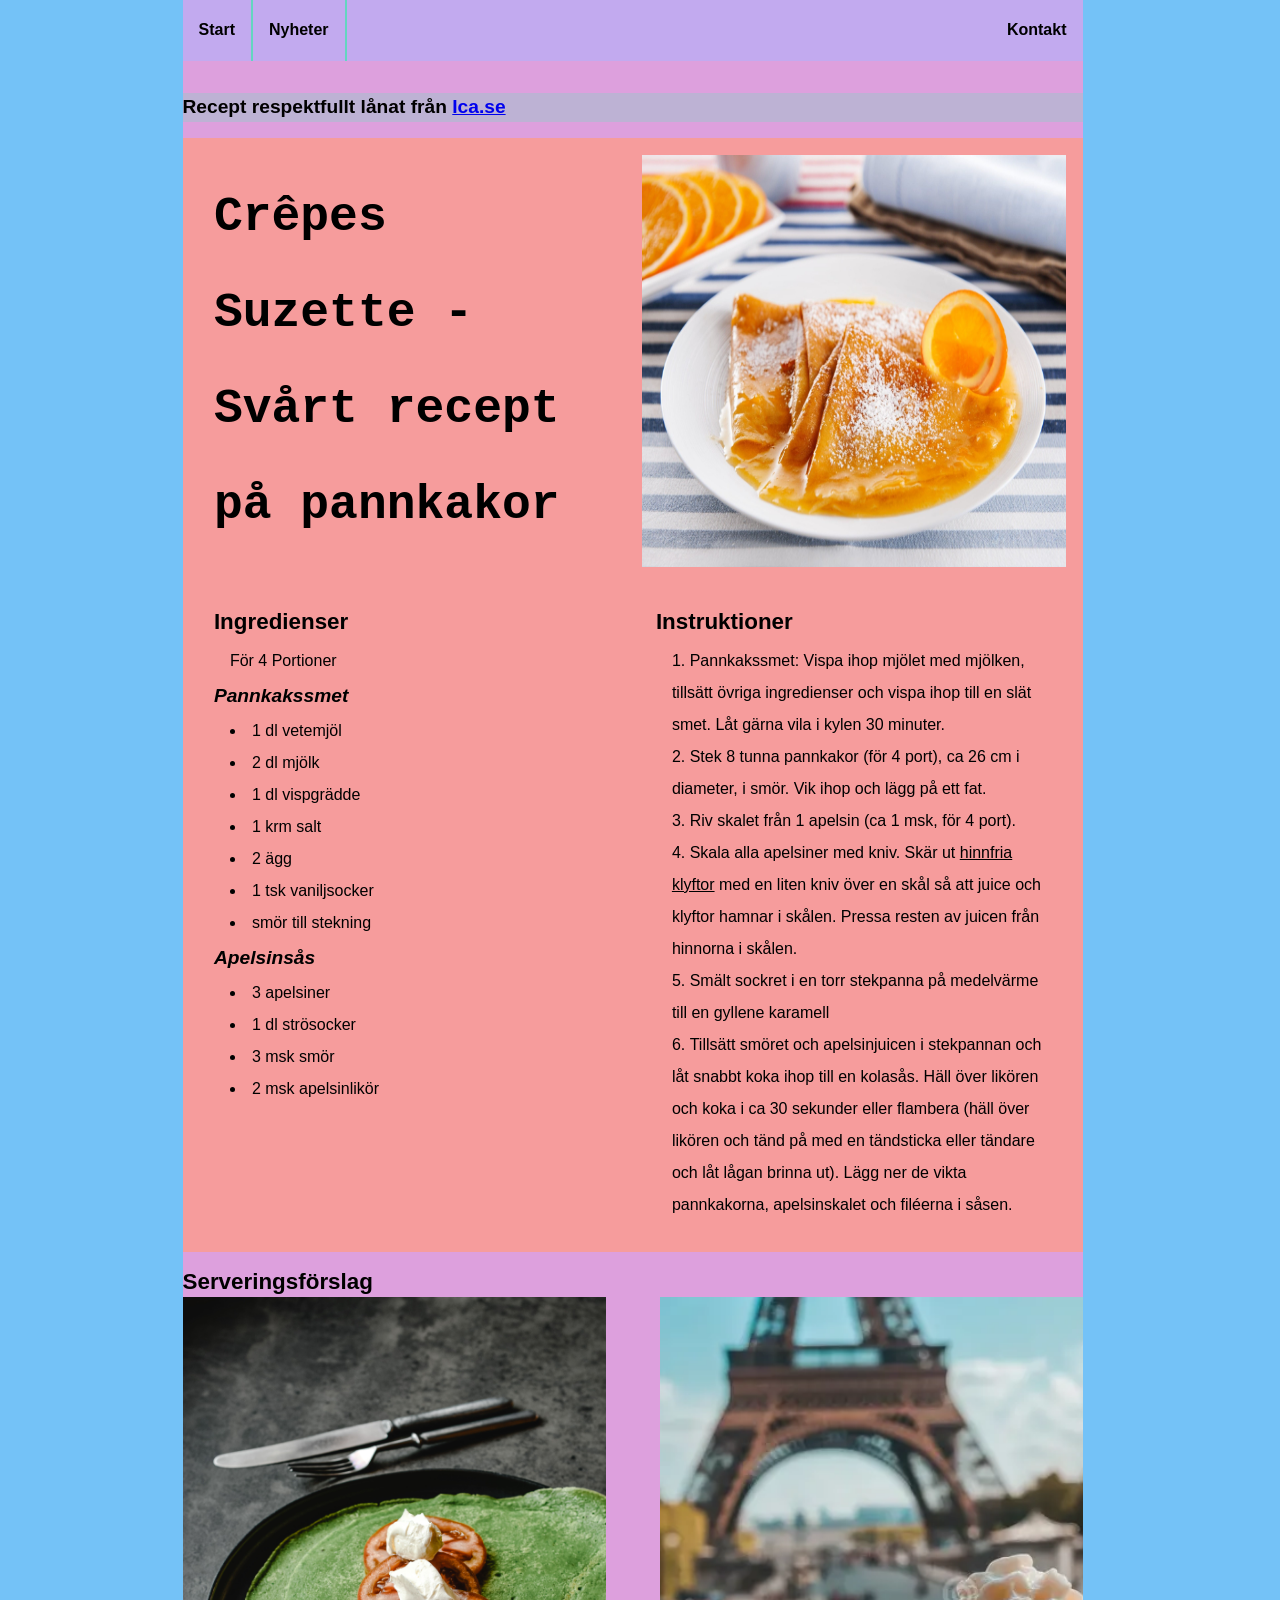
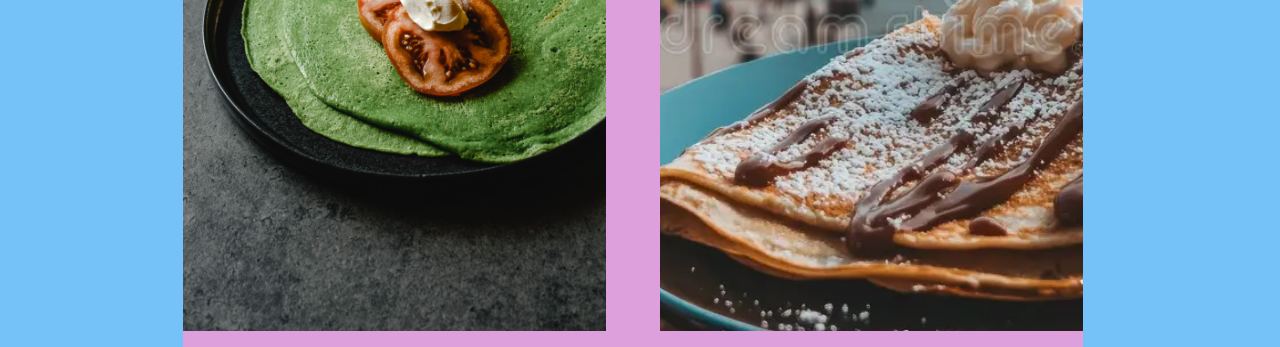
==== commit b2e931fd: "grid mm" ====
--- a/index.html
+++ b/index.html
@@ -16,13 +16,9 @@
 						<li><a href="#" id="contact">Kontakt</a></li>
 					</ul>
 				</nav>
-				<img
-					class="bild-stor"
-					src="images/CREPE-SUZETTE-01-scaled.jpg"
-					alt="Crepe suzette serverad på tallrik"
-				/>
+				
 
-				<h1>Crêpes Suzette - Svårt recept på pannkakor</h1>
+				
 			</header>
 
 			<main class="contents">
@@ -36,7 +32,12 @@
 						</p>
 					</section>
 					<article class="recipie">
-						<section class="ingredients">
+						<h1 class="recipie-name" >Crêpes Suzette - Svårt recept på pannkakor</h1>
+						<img
+					class="bild-stor"
+					src="images/CREPE-SUZETTE-01-scaled.jpg"
+					alt="Crepe suzette serverad på tallrik"/>
+						<section class="ingredients" >
 							<h2>Ingredienser</h2>
 							<p>För 4 Portioner</p>
 							<h3>Pannkakssmet</h3>
@@ -58,14 +59,12 @@
 							</ul>
 						</section>
 
-						<section class="instructions">
+						<section class="instructions" >
 							<h2>Instruktioner</h2>
 							<ol>
 								<li>
 									<b>Pannkakssmet:</b> Vispa ihop mjölet med mjölken, tillsätt
-									övriga ingredienser och vispa iGrupp 1: Hur kan vi se till att
-									rätt CSS-regel gäller utan att göra det svårt att ändra stilen
-									senare?hop till en slät smet. Låt gärna vila i kylen 30
+									övriga ingredienser och vispa ihop till en slät smet. Låt gärna vila i kylen 30
 									minuter.
 								</li>
 								<li>
--- a/styles/styles.css
+++ b/styles/styles.css
@@ -17,6 +17,8 @@
 html {
 	scrollbar-gutter: stable;
 	background-color: oklch(from var(--favourite-color) l c -120deg);
+    display: flex;
+    justify-content: center;
 }
 
 .background {
@@ -34,16 +36,6 @@
 header {
 	margin-bottom: 1rem;
 
-	h1 {
-		font-family: monospace;
-		font-size: 3rem;
-		font-weight: bold;
-	}
-
-	.bild-stor {
-		width: 1200px;
-		max-width: 100%;
-	}
 }
 /* .main-menu {
 	display: flex;
@@ -79,11 +71,16 @@
 	}
 }
 body {
-	min-block-size: 100 svh;
-	min-height: 100vh;
-	width: 100ch;
+	/* min-block-size: 100 svh;
+	min-height: 100vh; */
+	width: max(600px, 100vh);
 	line-height: 1.6lh;
-}
+    display: flex;
+    justify-content: center;
+    
+}
+
+
 
 main {
 	margin-block: 1em;
@@ -92,7 +89,7 @@
 	h1,
 	h2,
 	h3 {
-		margin: 1rem;
+		margin: none;
 		margin-bottom: 0;
 	}
 
@@ -122,8 +119,13 @@
 	}
 }
 .contents {
-	width: 1200px;
+	width: 100%;
 	display: inline-block;
+
+
+
+    
+    
 }
 
 .sub-heading {
@@ -134,19 +136,64 @@
 
 .recipie {
 	background-color: oklch(from plum l c 20deg);
-	padding: 0.5 rem;
-	margin: 1rem 0rem 1rem 0rem;
+	
+	margin-block: 1rem;
 	line-height: 2;
 	text-wrap-style: pretty;
+    display: grid;
+    grid-template-columns: 1fr 1fr;
+    align-items: stretch;
+    
+
+    gap: 1rem;
+    padding: 1rem;
+
+    .recipie-name {
+		font-family: monospace;
+		font-size: 3rem;
+		font-weight: bold;
+        margin: none;
+        	}
 
 	p {
 		margin-left: 1rem;
 	}
 
-	li:hover {
+    img {
+        padding: 0;
+    }
+
+    /* > * {
+        border: 20px solid green;
+    } */
+    
+    > * {
+
+        padding: 0.9rem;
+        border: 0.1rem solid transparent;
+
+        &:hover {
+        box-shadow: 0 12px 24px rgba(0, 0, 0, 0.502);
+        border-radius: 1%;
+        border: 0.1rem solid oklch(from plum calc(l + 5) calc(c + 0.1) 20deg)
+        }
+    }
+    
+
+   .instructions {
+        text-wrap-style: pretty;
+        
+        
+   }
+
+    
+
+
+
+	/* li:hover {
 		font-weight: bolder;
 		background-color: oklch(from plum l c calc((sibling-index() - 1) * 20deg));
-	}
+	} */
 }
 
 .serving-suggestion {
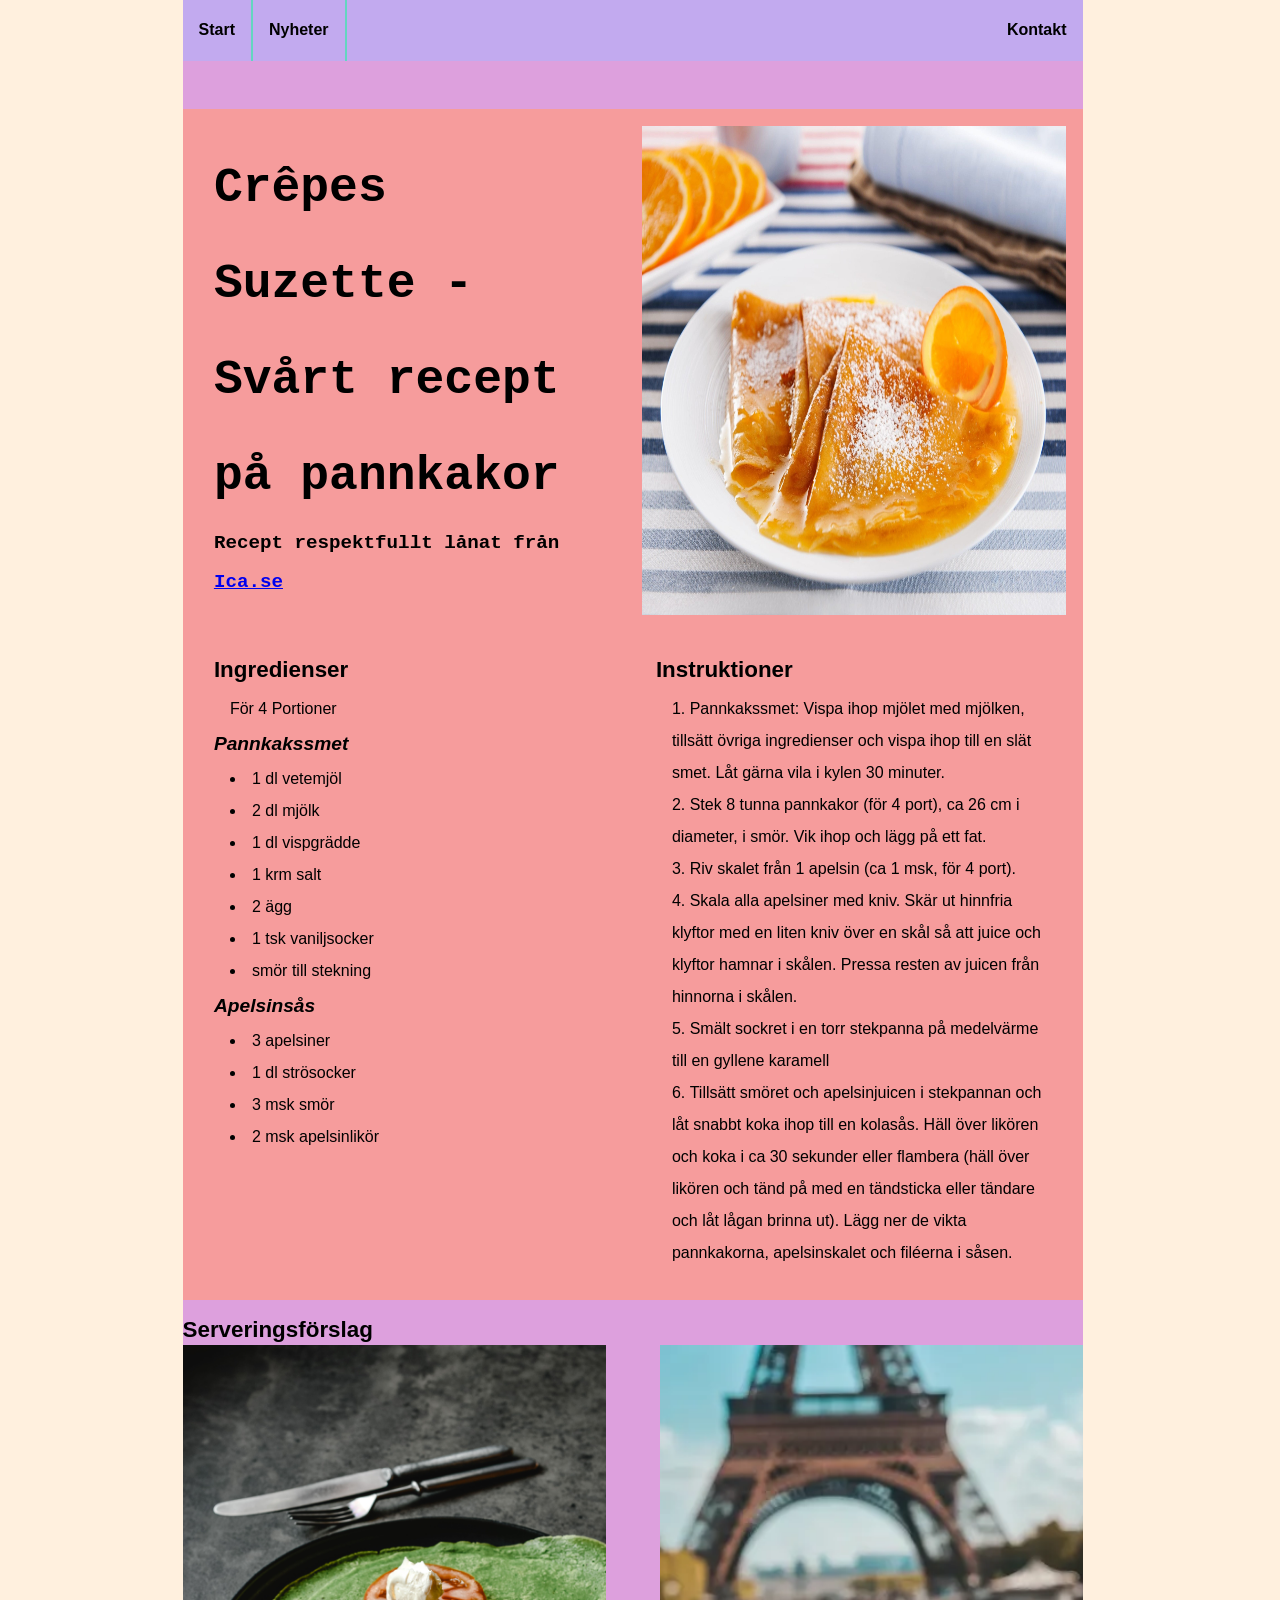
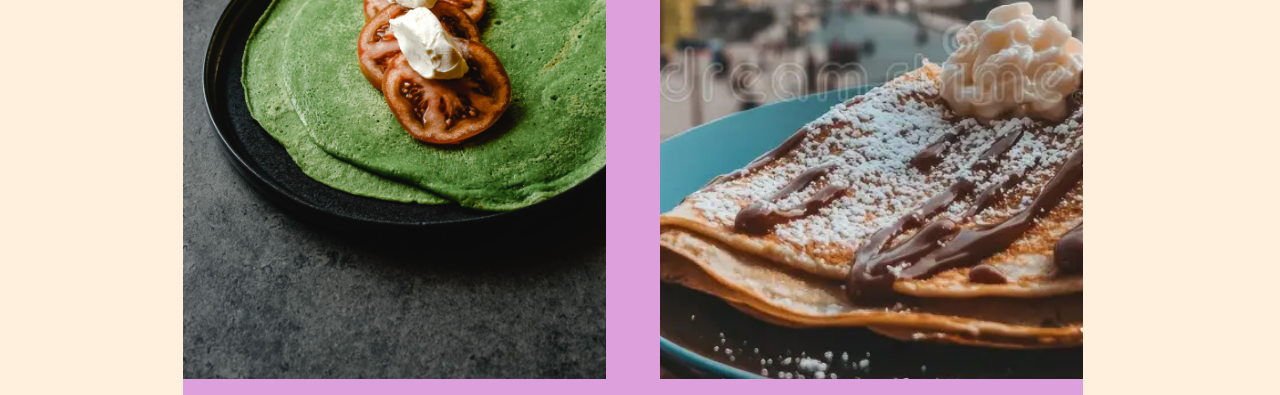
==== commit 51b9dbff: "skelett till startsidan" ====
--- a/index.html
+++ b/index.html
@@ -16,23 +16,21 @@
 						<li><a href="#" id="contact">Kontakt</a></li>
 					</ul>
 				</nav>
-				
-
-				
 			</header>
 
 			<main class="contents">
 				<div>
-					<section>
-						<p class="sub-heading">
+					<article class="recipie">
+						<h1 class="recipie-name" >Crêpes Suzette - Svårt recept på pannkakor
+							<section class="sub-heading">
+						
 							Recept respektfullt lånat från
 							<a href="https://www.ica.se/recept/crepes-suzette-730342/">
 								Ica.se
 							</a>
-						</p>
-					</section>
-					<article class="recipie">
-						<h1 class="recipie-name" >Crêpes Suzette - Svårt recept på pannkakor</h1>
+						
+							</section>
+						</h1>
 						<img
 					class="bild-stor"
 					src="images/CREPE-SUZETTE-01-scaled.jpg"
@@ -74,7 +72,7 @@
 								<li>Riv skalet från 1 apelsin (ca 1 msk, för 4 port).</li>
 								<li>
 									Skala alla apelsiner med kniv. Skär ut
-									<b><u>hinnfria klyftor</u></b> med en liten kniv över en skål
+									hinnfria klyftor med en liten kniv över en skål
 									så att juice och klyftor hamnar i skålen. Pressa resten av
 									juicen från hinnorna i skålen.
 								</li>
--- a/styles/styles.css
+++ b/styles/styles.css
@@ -16,7 +16,8 @@
 
 html {
 	scrollbar-gutter: stable;
-	background-color: oklch(from var(--favourite-color) l c -120deg);
+	background-color: rgba(255, 228, 196, 0.546);
+	/* background-color: oklch(from var(--favourite-color) l c -120deg); */
     display: flex;
     justify-content: center;
 }
@@ -89,7 +90,7 @@
 	h1,
 	h2,
 	h3 {
-		margin: none;
+		margin: 0;
 		margin-bottom: 0;
 	}
 
@@ -131,7 +132,47 @@
 .sub-heading {
 	font-size: 1.2rem;
 	font-weight: bold;
-	background-color: oklch(from plum l 0.05 -60deg);
+    margin: 0;
+	
+}
+
+.banner {
+    display: grid;
+    place-items: center;
+    
+
+    .banner-image {
+        grid-column: 1 /2 ;
+        grid-row: 1 / 2;
+        width: max(100%, 60vh);
+    }
+
+    .logo-container {
+
+        h1 {
+            font-size: 10vh;
+            font-family: Cambria, Cochin, Georgia, Times, 'Times New Roman', serif;
+            color: beige;
+            margin: 0;
+            line-height: 1.3;
+            
+        }
+
+        background-color: rgba(0, 0, 0, 0.548);
+        backdrop-filter: blur(2px);
+        padding-inline: 2rem;
+        border-radius: 1rem;
+
+        
+        height: max-content;
+        
+        grid-column: 1 / 2;
+        grid-row: 1 / 2;
+        
+
+        
+        
+    }
 }
 
 .recipie {
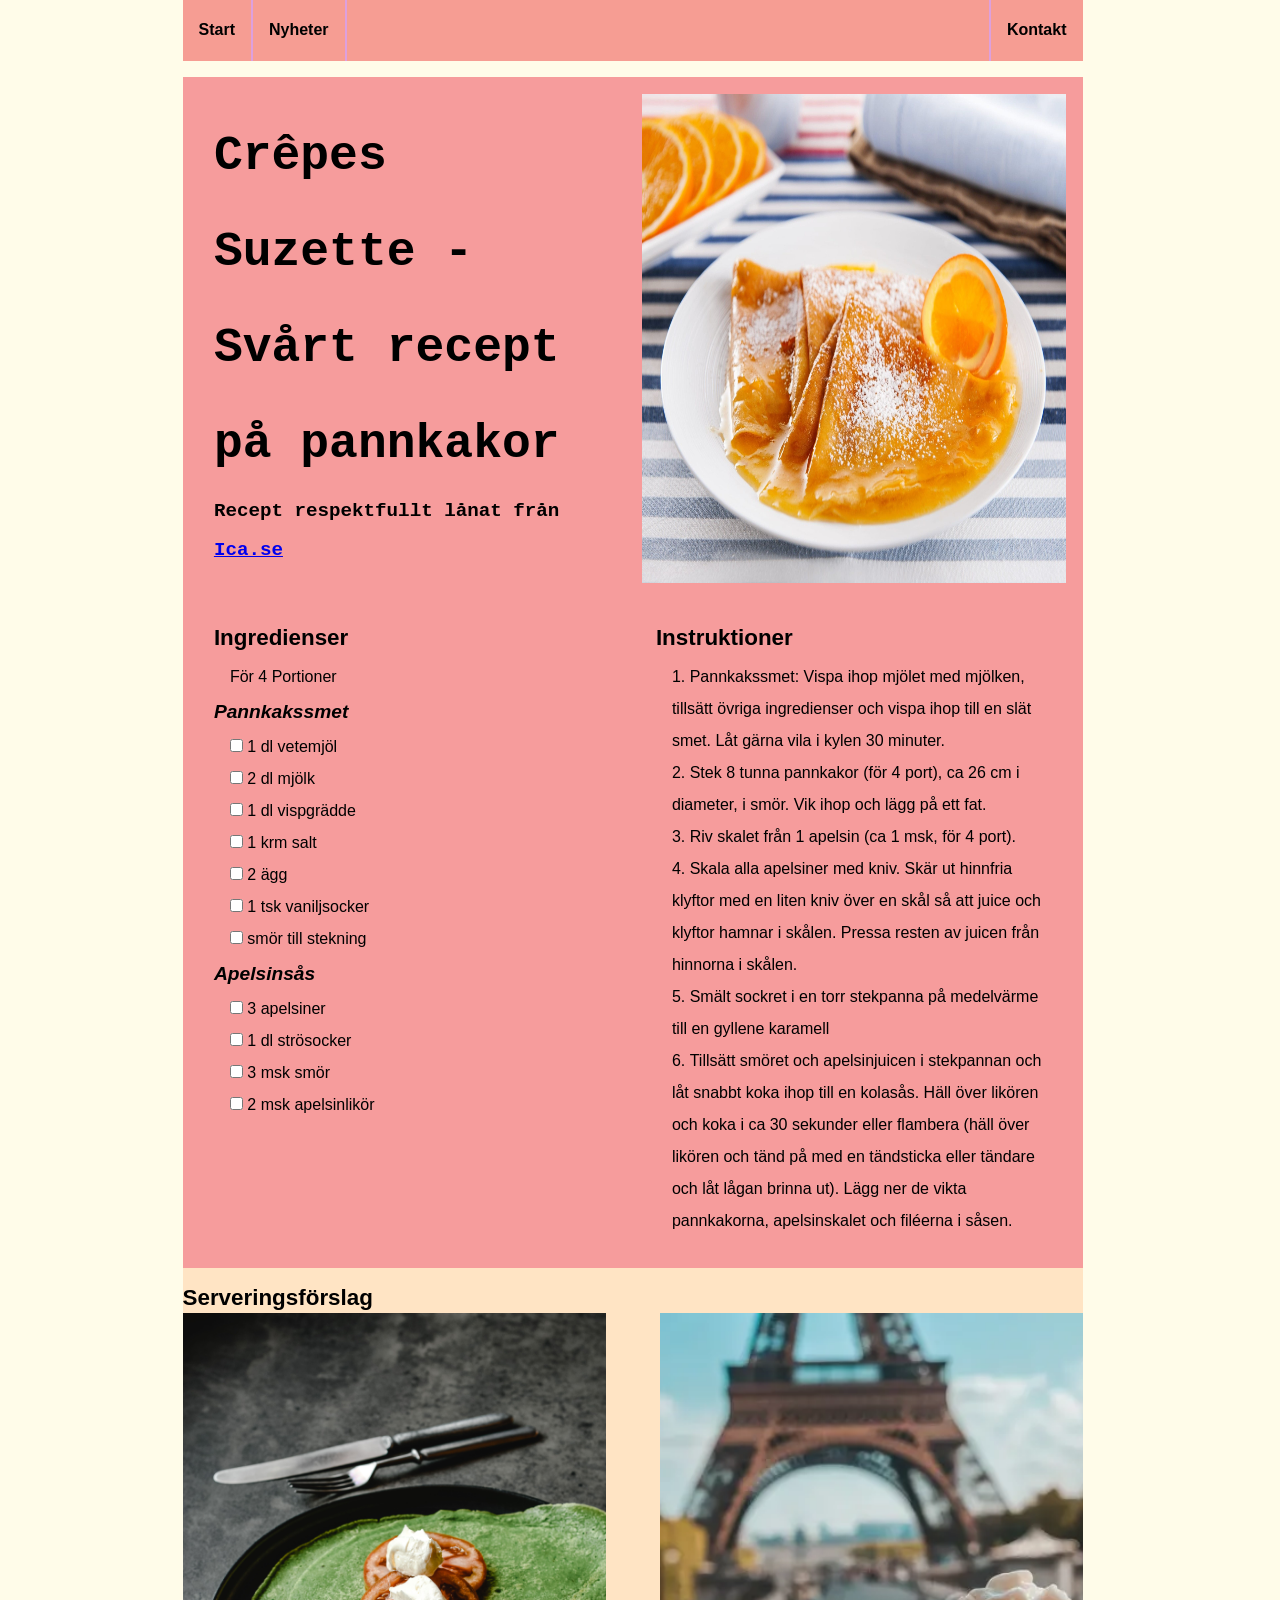
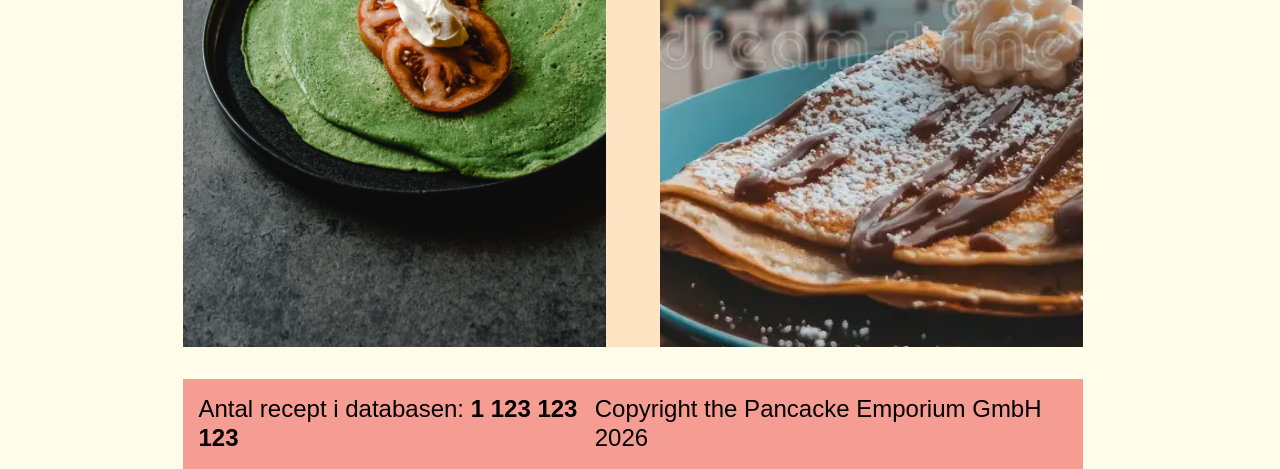
==== commit d6a7e4f5: "Checkbox,footer, andra justeringar" ====
--- a/index.html
+++ b/index.html
@@ -11,7 +11,7 @@
 			<header class="header">
 				<nav class="main-menu">
 					<ul class="nav-links">
-						<li><a href="#">Start</a></li>
+						<li><a href="home.html">Start</a></li>
 						<li><a href="#">Nyheter</a></li>
 						<li><a href="#" id="contact">Kontakt</a></li>
 					</ul>
@@ -40,20 +40,55 @@
 							<p>För 4 Portioner</p>
 							<h3>Pannkakssmet</h3>
 							<ul>
-								<li>1 dl vetemjöl</li>
-								<li>2 dl mjölk</li>
-								<li>1 dl vispgrädde</li>
-								<li>1 krm salt</li>
-								<li>2 ägg</li>
-								<li>1 tsk vaniljsocker</li>
-								<li>smör till stekning</li>
+								<li>
+									<input type="checkbox">
+									<label>1 dl vetemjöl</label>
+								</li>
+								<li>
+									<input type="checkbox">
+									<label>2 dl mjölk</label>
+								</li>
+
+								<li>
+									<input type="checkbox">
+									<label>1 dl vispgrädde</label>
+								</li>
+
+								<li>
+									<input type="checkbox">
+									<label>1 krm salt</label>
+								</li>
+
+								<li>
+									<input type="checkbox">
+									<label>2 ägg</label>
+									</li>
+								<li>
+									<input type="checkbox">
+									<label>1 tsk vaniljsocker</label>
+									</li>
+								<li>
+									<input type="checkbox">
+									<label>smör till stekning</label>
+									</li>
 							</ul>
 							<h3>Apelsinsås</h3>
 							<ul>
-								<li>3 apelsiner</li>
-								<li>1 dl strösocker</li>
-								<li>3 msk smör</li>
-								<li>2 msk apelsinlikör</li>
+								<li>
+									<input type="checkbox">
+									<label>3 apelsiner</label> </li>
+								<li>
+									<input type="checkbox">
+									<label>1 dl strösocker</label>
+									</li>
+								<li>
+									<input type="checkbox">
+									<label>3 msk smör</label>
+									</li>
+								<li>
+									<input type="checkbox">
+									<label>2 msk apelsinlikör</label>
+									</li>
 							</ul>
 						</section>
 
@@ -104,6 +139,17 @@
 					</section>
 				</div>
 			</main>
+			<footer class="footer">
+                <div class="container-left">
+                    <p>Antal recept i databasen: <b>1 123 123 123</b></p>
+                </div>
+
+                <div class="container-right">
+                    <p>Copyright the Pancacke Emporium GmbH 2026</p>
+                </div>
+            </footer>
 		</div>
+
+		
 	</body>
 </html>
--- a/styles/styles.css
+++ b/styles/styles.css
@@ -11,20 +11,26 @@
 	margin: 0;
 	padding: 0;
 	font: inherit;
-	--favourite-color: plum;
 }
 
 html {
 	scrollbar-gutter: stable;
-	background-color: rgba(255, 228, 196, 0.546);
-	/* background-color: oklch(from var(--favourite-color) l c -120deg); */
     display: flex;
     justify-content: center;
 }
 
-.background {
-	background-color: var(--favourite-color);
-}
+:root {
+	--color-content-bg: plum;
+	--color-content-darker: oklch(from rebeccapurple calc(l - 0.2) c h);
+	--color-light: bisque;
+	--color-content-accent: oklch(from var(--color-content-bg) l c calc(h + 60));
+	--color-lighter: oklch(from var(--color-light) calc(l + 0.1)  calc(c - 0.02) h);
+
+	background-color: var(--color-lighter);
+
+}
+
+
 
 img,
 picture,
@@ -34,26 +40,79 @@
 	max-width: 100%;
 }
 
-header {
+/* header {
 	margin-bottom: 1rem;
 
-}
-/* .main-menu {
-	display: flex;
 } */
+
+
+body {
+	/* min-block-size: 100 svh;
+	min-height: 100vh; */
+	width: clamp(400px,100vh,100%);
+	line-height: 1.6lh;
+    display: flex;
+    justify-content: center;
+    
+}
+
+.background {
+	background-color: transparent;
+	border: 0;
+	padding: 0;
+}
+
+
+main {
+	font-family: sans-serif;
+	background-color:var(--color-light);
+
+	h1,
+	h2,
+	h3 {
+		margin: 0;
+		margin-bottom: 0;
+	}
+
+	h2 {
+		font-size: 1.4rem;
+		font-weight: bold;
+	}
+
+	h3 {
+		font-size: 1.2rem;
+		font-weight: bold;
+		font-style: italic;
+	}
+
+	ul,
+	ol {
+		list-style-position: inside;
+		padding-inline-start: 1rem;
+	}
+
+	ul {
+		list-style-type: disc;
+	}
+
+	ol {
+		list-style-type: decimal;
+	}
+}
 .nav-links {
 	/* float: left; */
 	display: flex;
 	font-weight: bold;
 	font-family: "Franklin Gothic Medium", "Arial Narrow", Arial, sans-serif;
 	list-style-type: none;
-	background-color: oklch(from var(--favourite-color) l 0.1 -60deg);
+	background-color: var(--color-content-accent);
 
 	li {
-		border-right: 2.5px solid oklch(from var(--favourite-color) 0.8 c -180deg);
+		border-inline-end: 2.5px solid var(--color-content-bg);
 
 		&:last-of-type {
-			border-right: none;
+			border-inline-start: 2.5px solid var(--color-content-bg);
+			border-inline-end: none;
 			margin-inline-start: auto;
 		}
 	}
@@ -66,66 +125,16 @@
 		text-decoration: none;
 
 		&:hover {
-			background-color: oklch(from var(--favourite-color) l c 20deg);
-			cursor: url("/images/moose-icon-32.png"), auto;
-		}
-	}
-}
-body {
-	/* min-block-size: 100 svh;
-	min-height: 100vh; */
-	width: max(600px, 100vh);
-	line-height: 1.6lh;
-    display: flex;
-    justify-content: center;
-    
-}
-
-
-
-main {
-	margin-block: 1em;
-	font-family: sans-serif;
-
-	h1,
-	h2,
-	h3 {
-		margin: 0;
-		margin-bottom: 0;
-	}
-
-	h2 {
-		font-size: 1.4rem;
-		font-weight: bold;
-	}
-
-	h3 {
-		font-size: 1.2rem;
-		font-weight: bold;
-		font-style: italic;
-	}
-
-	ul,
-	ol {
-		list-style-position: inside;
-		padding-inline-start: 1rem;
-	}
-
-	ul {
-		list-style-type: disc;
-	}
-
-	ol {
-		list-style-type: decimal;
-	}
-}
+			background-color: white;
+			/* background-color: oklch(from var(--favourite-color) calc(l + 0.2) c h); */
+			/* cursor: url("/images/moose-icon-32.png"), auto; */
+		}
+	}
+}
+
 .contents {
-	width: 100%;
-	display: inline-block;
-
-
-
-    
+	/* width: 100%;
+	display: inline-block;   */ 
     
 }
 
@@ -149,7 +158,7 @@
 
     .logo-container {
 
-        h1 {
+        h1,h2 {
             font-size: 10vh;
             font-family: Cambria, Cochin, Georgia, Times, 'Times New Roman', serif;
             color: beige;
@@ -158,6 +167,8 @@
             
         }
 
+		h2 {font-size: 3vh;}
+
         background-color: rgba(0, 0, 0, 0.548);
         backdrop-filter: blur(2px);
         padding-inline: 2rem;
@@ -168,12 +179,152 @@
         
         grid-column: 1 / 2;
         grid-row: 1 / 2;
-        
-
-        
-        
+                     
     }
 }
+
+.recipe-cards-container {
+	margin-block-start: 1rem;
+	padding-block-start: 1rem;
+	
+	display: grid;
+	grid-template-columns: repeat(auto-fit,400px);
+	justify-content: space-around;
+	justify-items: center;
+	align-items: center;
+	
+	
+	
+}
+
+.recipe-card {
+	text-decoration: none;
+	display: grid;
+	grid-template-rows: subgrid;
+	color: var(--color-content-darker);
+	background-color: plum;
+	grid-row: span 4;
+	padding: 2rem;
+	border-radius: 10px;
+	font-weight: 550;
+	gap: 2rem;
+
+	
+
+	img {
+		aspect-ratio: 1/1;
+		width: 100%;
+		object-fit: cover;
+	}
+}
+
+.tags-pill {
+	display: flex;
+	justify-content: space-between;
+	align-items: center;
+	p {
+		background:beige;
+		padding-inline: 0.8rem;
+		padding-block: 0.6rem;
+		border: 0.2rem solid rgb(170, 51, 170);
+		border-radius: 20px;
+		line-height: 1.2;
+		flex: 0 1 auto;
+		text-wrap: nowrap;
+		
+	}
+	
+}
+
+.form-container {
+	margin-block-start: 2rem;
+	margin-inline: auto;
+	padding: 2rem;
+	display:flex;
+	flex-direction: column;
+	align-items: center;
+	border: 5px solid var(--color-content-accent);
+	border-radius: 10px;
+	width: max-content;
+	background-color: var(--color-lighter);
+
+	h1,h2 {
+		font-family: 'Segoe UI', Tahoma, Geneva, Verdana, sans-serif;
+		font-weight: bold;
+	}
+	h1 {
+		font-size: 2rem;
+		margin-block-end: 1rem;
+	}
+
+	h2 {
+		font-size: 1.5rem;
+		margin-block-end: 1rem;
+	}
+
+	label {
+			display: flex;
+			flex-direction: column;
+			font-weight: 600;
+
+	}
+
+	.recipe-name,
+	.difficulty,
+	.ingredients-instructions,
+	.contact {
+		padding-inline: 0.5rem;
+		border-radius: 5px;
+		
+
+		div {
+			padding-block: 0.3rem;
+		}
+
+		& *:user-invalid {
+			border: 2px solid red;
+			border-radius: 5px;
+		}
+		
+		& *:user-valid {
+			border: 1px dashed lime;
+			border-radius: 5px;
+		}
+
+		option:not([value=""]) {
+			padding: 0.2rem;
+			font-weight: bold;
+		}	
+	}
+
+	.difficulty {
+		display: flex;
+		gap: 2rem;
+		justify-content: space-between;
+	}
+
+	.flex-div {
+		display: flex;
+		gap: 1rem;
+	}
+
+	.ingredients-instructions {
+		display: flex;
+		flex-direction: column;
+
+		textarea {
+			width: 100%;
+		}
+	}
+
+	
+	
+}
+
+:focus-visible {
+		outline: 3px solid var(--color-content-darker);
+		outline-offset: 3px;
+	}
 
 .recipie {
 	background-color: oklch(from plum l c 20deg);
@@ -194,7 +345,7 @@
 		font-size: 3rem;
 		font-weight: bold;
         margin: none;
-        	}
+    }
 
 	p {
 		margin-left: 1rem;
@@ -204,9 +355,6 @@
         padding: 0;
     }
 
-    /* > * {
-        border: 20px solid green;
-    } */
     
     > * {
 
@@ -224,26 +372,53 @@
    .instructions {
         text-wrap-style: pretty;
         
-        
    }
 
-    
-
-
-
-	/* li:hover {
-		font-weight: bolder;
-		background-color: oklch(from plum l c calc((sibling-index() - 1) * 20deg));
-	} */
+   .ingredients  li {
+	list-style-type: none;
+
+	&:has(input:checked) {
+		text-decoration: line-through;
+
+		::after {
+			content: '☑️';
+			margin-inline-start: 2rem;
+			text-decoration: unset; /* Varför funkar inte detta? */
+			
+		}
+	}
+   }
+
 }
 
 .serving-suggestion {
 	display: flex;
 	gap: 6%;
 	max-width: 100%;
+	flex-wrap: wrap;
 
 	img {
 		max-width: 47%;
 		object-fit: cover;
 	}
 }
+
+footer {
+	margin-block-start: 2rem;
+	padding: 1rem;
+	display: flex;
+	justify-content: space-between;
+	background: var(--color-content-accent);
+	
+	p {
+		font-size: 1.5rem;
+		font-family: 'Segoe UI', Tahoma, Geneva, Verdana, sans-serif;
+
+		b {
+			font-weight: bold;
+		}
+
+	}
+
+
+}
